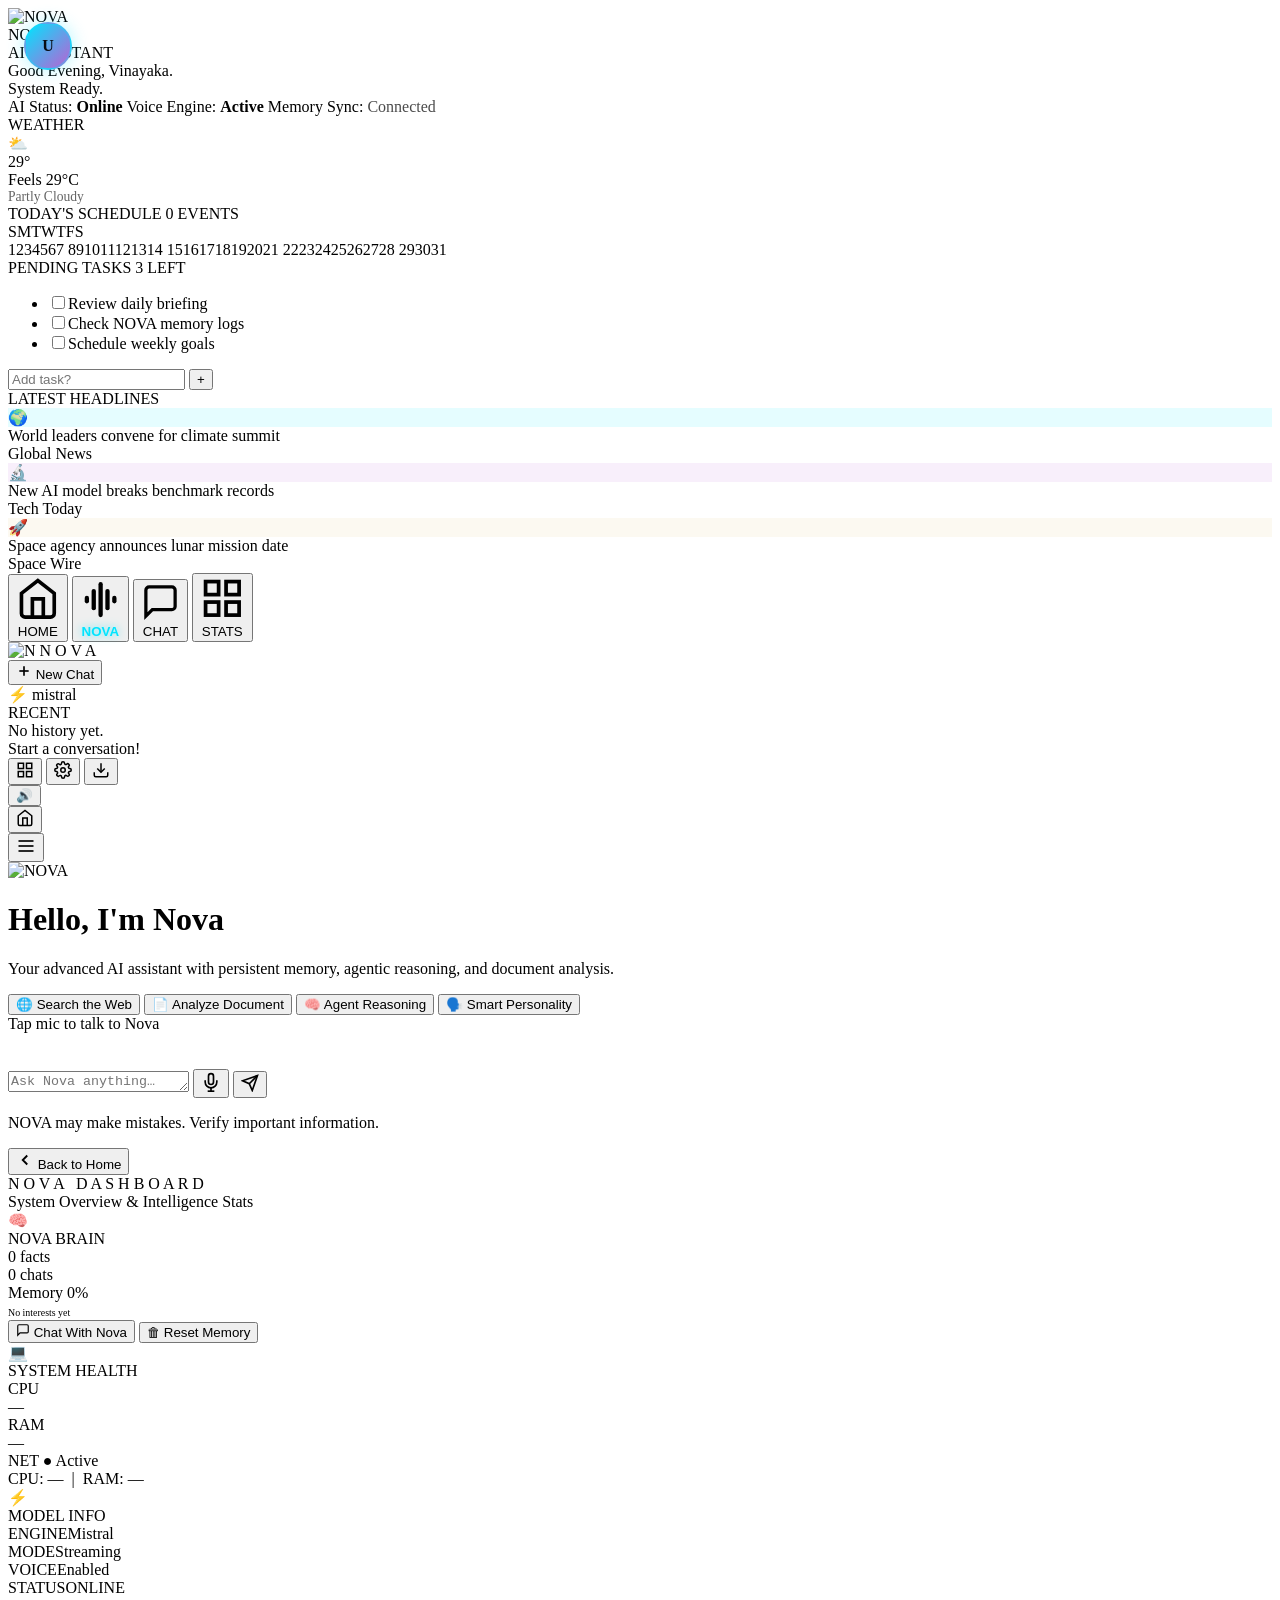
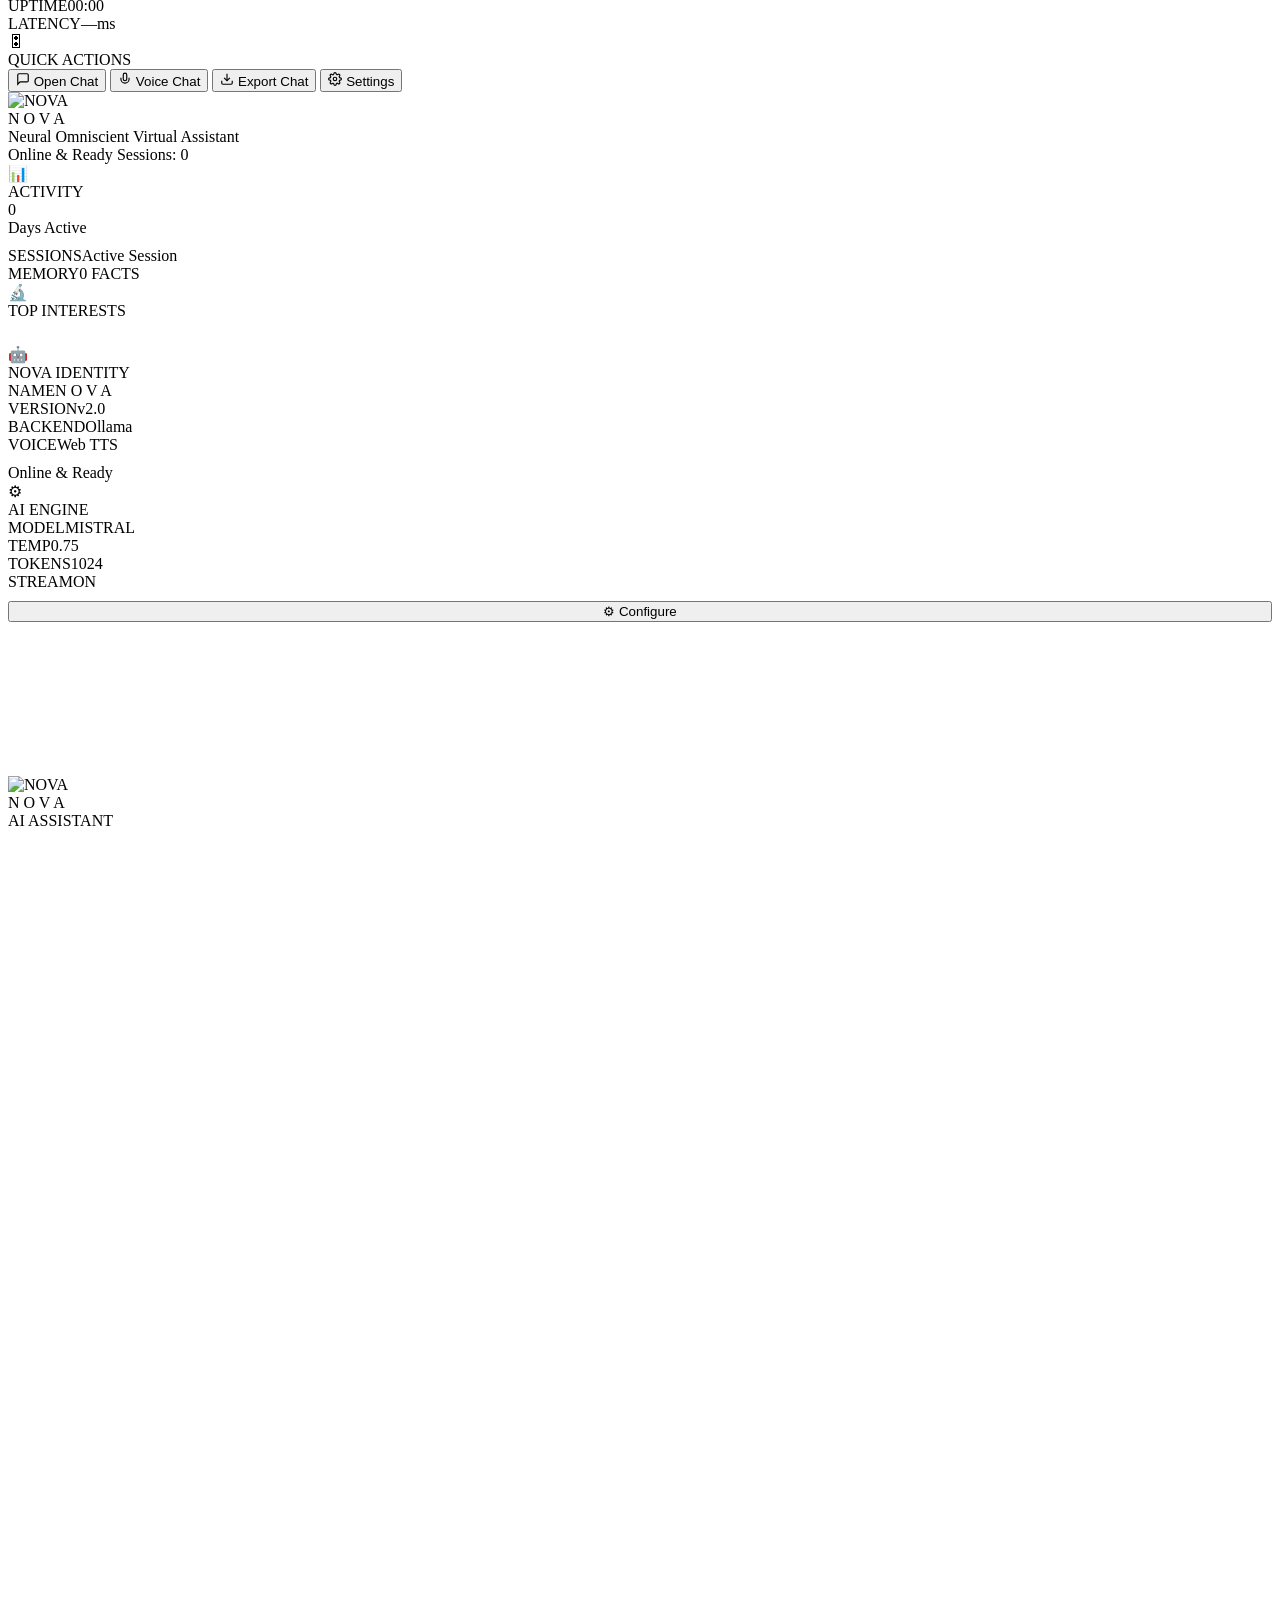
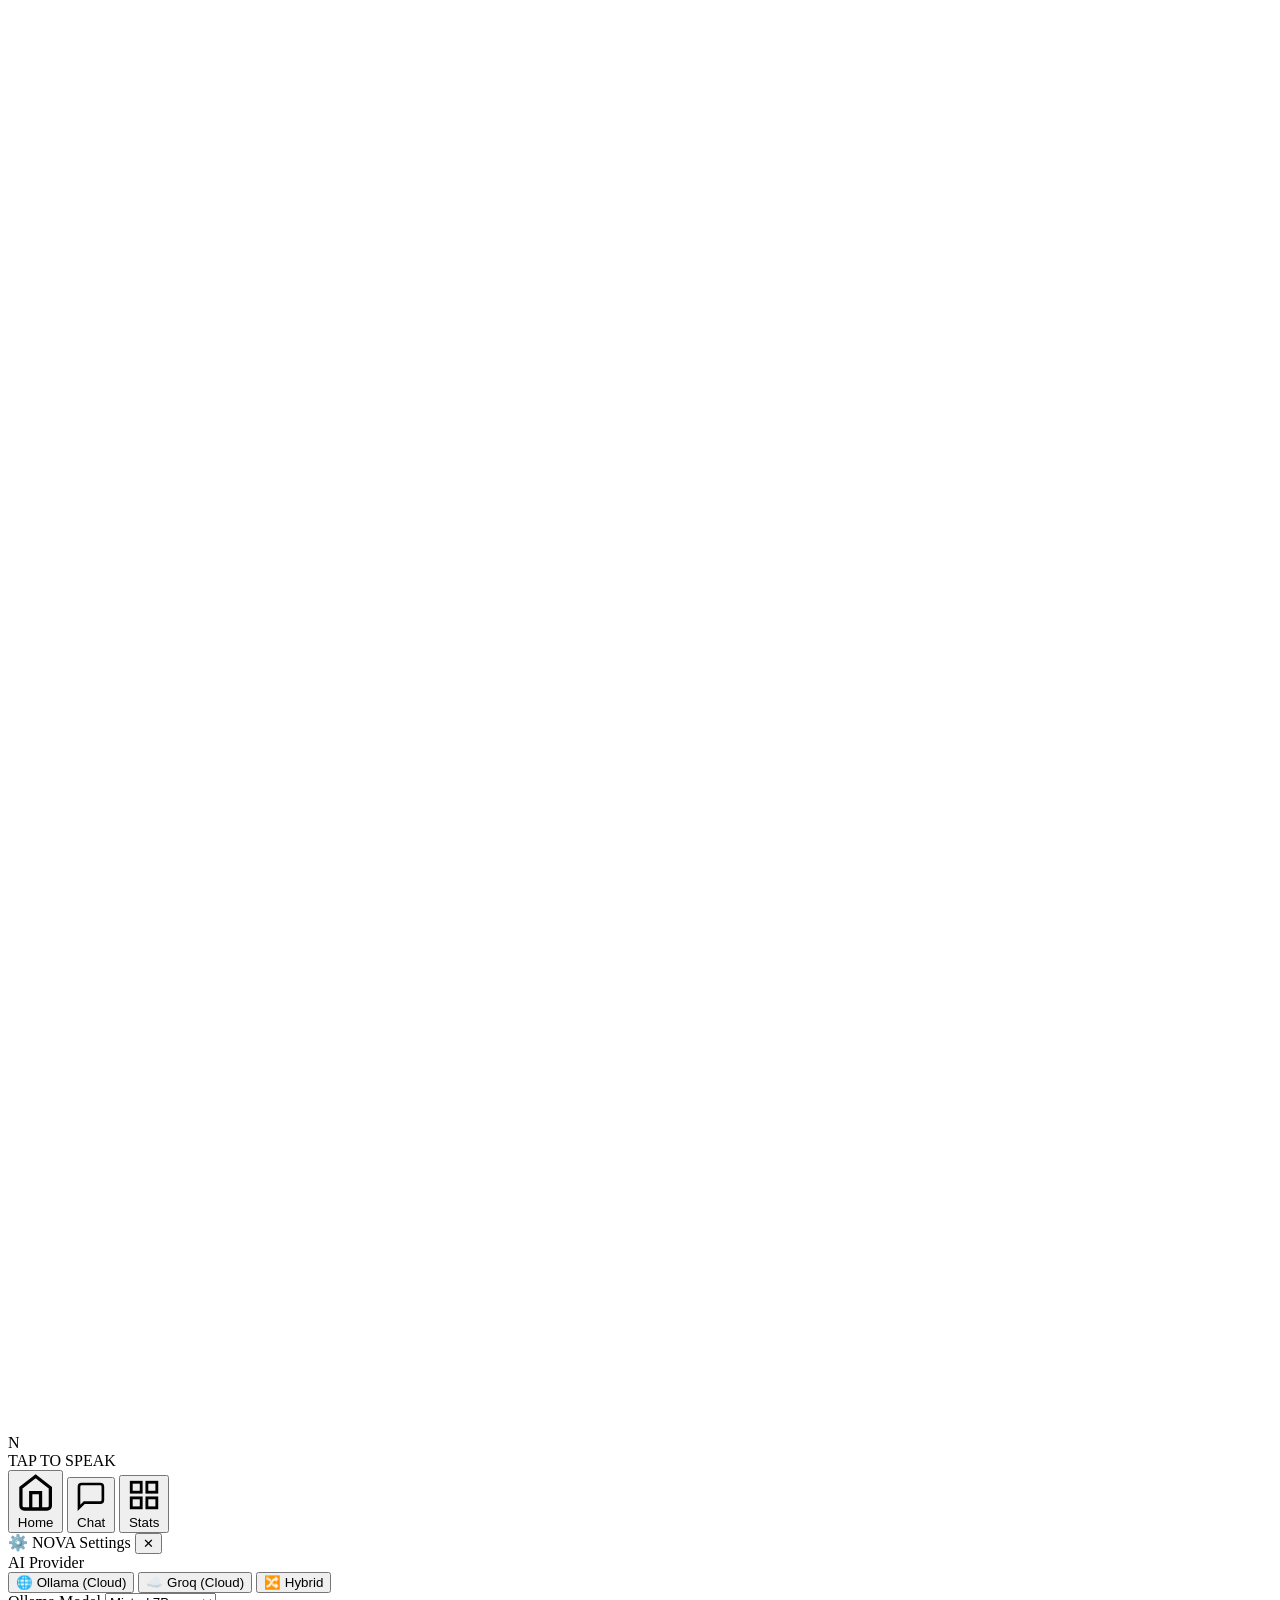
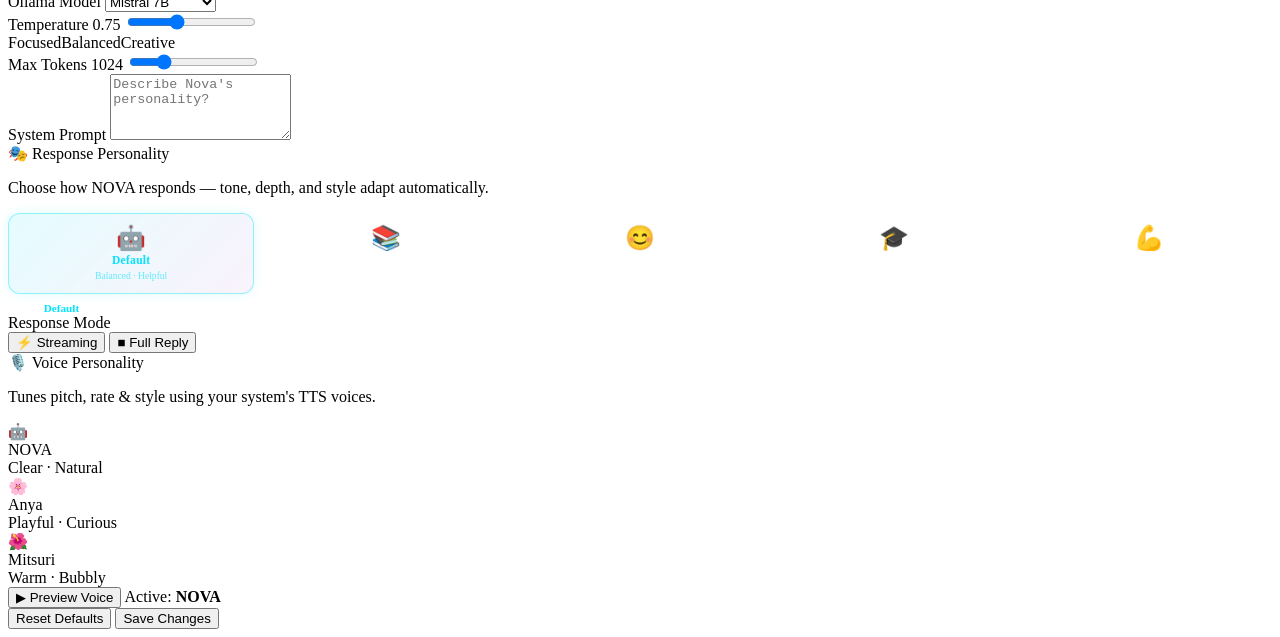
==== Frontend/index.html @ 2076c1b7 "Updated NOVA assistant features" ====
<!DOCTYPE html>
<html lang="en">

<head>
    <meta charset="UTF-8">
    <meta name="viewport" content="width=device-width, initial-scale=1.0">
    <title>NOVA - Personal AI Assistant</title>
    <meta name="description"
        content="NOVA — Your personal AI assistant. Powered by advanced language models for natural conversation, coding help, and more.">
    <link rel="icon" type="image/svg+xml"
        href="data:image/svg+xml,<svg xmlns='http://www.w3.org/2000/svg' viewBox='0 0 100 100'><rect width='100' height='100' rx='16' fill='%23030812'/><polygon points='50,8 88,28 88,72 50,92 12,72 12,28' fill='none' stroke='%2300e5ff' stroke-width='3' opacity='0.85'/><polygon points='50,14 82,31 82,69 50,86 18,69 18,31' fill='%230a1428' opacity='0.9'/><text y='72' x='26' font-size='58' font-family='serif' font-weight='bold' fill='%23e2c077'>N</text></svg>">
    <link
        href="https://fonts.googleapis.com/css2?family=Rajdhani:wght@400;500;600;700&family=Inter:wght@300;400;500;600&display=swap"
        rel="stylesheet">
    <link rel="stylesheet"
        href="https://cdnjs.cloudflare.com/ajax/libs/highlight.js/11.9.0/styles/atom-one-dark.min.css">
    <script src="https://cdnjs.cloudflare.com/ajax/libs/highlight.js/11.9.0/highlight.min.js"></script>
    <script src="https://cdnjs.cloudflare.com/ajax/libs/three.js/r134/three.min.js"></script>
    <link rel="stylesheet" href="/static/Style.css?v=20260319">
    <style>
        /* ─── Auth: User chip in sidebar ─── */
        .gc-user-chip {
            display: flex; align-items: center; gap: 10px;
            padding: 10px 12px; margin: 0 8px 10px;
            border-radius: 12px;
            background: rgba(0, 229, 255, 0.05);
            border: 1px solid rgba(0, 229, 255, 0.1);
            cursor: default;
        }
        .gc-user-avatar {
            width: 32px; height: 32px; border-radius: 50%; flex-shrink: 0;
            background: linear-gradient(135deg, #00e5ff, #bc60d3);
            display: flex; align-items: center; justify-content: center;
            font-size: 13px; font-weight: 700; color: #080c14;
            text-transform: uppercase;
        }
        .gc-user-info { min-width: 0; }
        .gc-user-name {
            font-size: 0.8rem; font-weight: 600; color: rgba(255,255,255,.88);
            white-space: nowrap; overflow: hidden; text-overflow: ellipsis;
        }
        .gc-user-email {
            font-size: 0.7rem; color: rgba(255,255,255,.35);
            white-space: nowrap; overflow: hidden; text-overflow: ellipsis;
        }
        #logout-btn { color: rgba(255, 100, 100, 0.6) !important; }
        #logout-btn:hover { color: #ff6b6b !important; background: rgba(255,77,77,0.08) !important; }

        /* ─── PDF Upload ─── */
        .gc-pdf-btn {
            background: none; border: none; cursor: pointer;
            color: rgba(255,255,255,0.45); padding: 8px;
            display: flex; align-items: center; justify-content: center;
            border-radius: 50%; transition: all 0.25s;
            flex-shrink: 0;
        }
        .gc-pdf-btn:hover { color: #00e5ff; background: rgba(0,229,255,0.08); }
        .gc-pdf-btn.has-file { color: #00e5ff; }

        /* ─── Active Document Indicator Bar ─── */
        .gc-active-doc-bar {
            display: none;
            align-items: center; gap: 10px;
            padding: 8px 14px;
            background: rgba(0, 229, 255, 0.06);
            border: 1px solid rgba(0, 229, 255, 0.15);
            border-radius: 12px;
            margin-bottom: 8px;
            animation: chipIn 0.25s ease-out;
            backdrop-filter: blur(8px);
            -webkit-backdrop-filter: blur(8px);
        }
        .gc-active-doc-bar.visible { display: flex; }
        .gc-active-doc-bar-icon { font-size: 16px; flex-shrink: 0; }
        .gc-active-doc-bar-name {
            flex: 1;
            font-size: 0.82rem; font-weight: 500;
            color: rgba(0, 229, 255, 0.9);
            overflow: hidden; text-overflow: ellipsis; white-space: nowrap;
        }
        .gc-active-doc-bar-label {
            font-size: 0.7rem; font-weight: 600;
            color: rgba(255,255,255,0.35);
            text-transform: uppercase;
            letter-spacing: 0.5px;
        }
        .gc-active-doc-bar-clear {
            background: rgba(255, 100, 100, 0.1);
            border: 1px solid rgba(255, 100, 100, 0.2);
            border-radius: 8px;
            color: rgba(255, 100, 100, 0.7);
            cursor: pointer;
            font-size: 12px;
            padding: 4px 10px;
            transition: all 0.2s;
            font-family: 'Inter', sans-serif;
        }
        .gc-active-doc-bar-clear:hover {
            background: rgba(255, 100, 100, 0.2);
            color: #ff6b6b;
            border-color: rgba(255, 100, 100, 0.4);
        }
        .gc-file-chip {
            display: none; align-items: center; gap: 8px;
            padding: 6px 14px; margin: 0 8px 6px;
            border-radius: 20px;
            background: rgba(0, 229, 255, 0.08);
            border: 1px solid rgba(0, 229, 255, 0.2);
            font-size: 0.78rem; color: rgba(255,255,255,0.75);
            animation: chipIn 0.2s ease-out;
        }
        .gc-file-chip.visible { display: inline-flex; }
        .gc-file-chip svg { flex-shrink: 0; }
        .gc-file-chip-name { max-width: 180px; overflow: hidden; text-overflow: ellipsis; white-space: nowrap; }
        .gc-file-chip-remove {
            background: none; border: none; cursor: pointer;
            color: rgba(255,100,100,0.6); font-size: 14px; padding: 0 2px;
            line-height: 1; transition: color 0.2s;
        }
        .gc-file-chip-remove:hover { color: #ff6b6b; }
        @keyframes chipIn { from { opacity: 0; transform: translateY(4px); } to { opacity: 1; transform: translateY(0); } }

        /* ─── Phase 9: Personality Cards ─── */
        .personality-grid {
            display: grid;
            grid-template-columns: repeat(5, 1fr);
            gap: 8px;
            margin-top: 8px;
        }
        @media (max-width: 600px) {
            .personality-grid { grid-template-columns: repeat(3, 1fr); }
        }
        .personality-card {
            display: flex; flex-direction: column;
            align-items: center; justify-content: center;
            padding: 12px 6px; gap: 4px;
            border-radius: 12px;
            background: rgba(255,255,255,0.03);
            border: 1px solid rgba(255,255,255,0.08);
            cursor: pointer;
            transition: all 0.25s ease;
            text-align: center;
        }
        .personality-card:hover {
            background: rgba(0, 229, 255, 0.06);
            border-color: rgba(0, 229, 255, 0.25);
            transform: translateY(-2px);
        }
        .personality-card.active {
            background: linear-gradient(135deg, rgba(0,229,255,0.1), rgba(188,96,211,0.08));
            border-color: rgba(0, 229, 255, 0.4);
            box-shadow: 0 0 12px rgba(0, 229, 255, 0.12);
        }
        .pers-emoji { font-size: 1.5rem; line-height: 1; }
        .pers-name {
            font-size: 0.72rem; font-weight: 600;
            color: rgba(255,255,255,0.85);
            letter-spacing: 0.3px;
        }
        .pers-desc {
            font-size: 0.6rem;
            color: rgba(255,255,255,0.35);
            line-height: 1.2;
        }
        .personality-card.active .pers-name { color: #00e5ff; }
        .personality-card.active .pers-desc { color: rgba(0,229,255,0.6); }
        .pers-active-row {
            display: flex; align-items: center;
            margin-top: 8px; gap: 8px;
        }
        .pers-active-label {
            font-size: 0.7rem; color: rgba(255,255,255,0.4);
        }
        .pers-active-label strong { color: #00e5ff; }

        /* ─── Mic Dictation State ─── */
        .gc-mic-btn.dictating {
            color: #ff4444 !important;
            animation: micPulse 1s ease-in-out infinite;
            box-shadow: 0 0 16px rgba(255, 68, 68, 0.3);
        }
        @keyframes micPulse {
            0%, 100% { transform: scale(1); opacity: 1; }
            50% { transform: scale(1.15); opacity: 0.8; }
        }

        /* ─── Home Profile ─── */
        .home-profile-wrap {
            position: absolute;
            top: 22px;
            left: 24px;
            z-index: 50;
        }
        .home-profile-avatar {
            width: 44px; height: 44px; border-radius: 50%;
            background: linear-gradient(135deg, #00e5ff, #bc60d3);
            display: flex; align-items: center; justify-content: center;
            font-size: 16px; font-weight: 700; color: #080c14;
            text-transform: uppercase; cursor: pointer;
            border: 2px solid rgba(0, 229, 255, 0.3);
            box-shadow: 0 0 18px rgba(0, 229, 255, 0.3);
            transition: all 0.3s;
            user-select: none;
        }
        .home-profile-avatar:hover {
            box-shadow: 0 0 30px rgba(0, 229, 255, 0.5);
            transform: scale(1.08);
        }
        .home-profile-dropdown {
            display: none;
            position: absolute;
            top: 54px; left: 0;
            min-width: 260px;
            background: rgba(12, 16, 28, 0.85);
            backdrop-filter: blur(24px);
            -webkit-backdrop-filter: blur(24px);
            border: 1px solid rgba(255, 255, 255, 0.08);
            border-radius: 16px;
            box-shadow: 0 16px 40px rgba(0, 0, 0, 0.5), inset 0 1px 0 rgba(255,255,255,0.06);
            padding: 20px;
            animation: profDropIn 0.25s cubic-bezier(0.16, 1, 0.3, 1) forwards;
            opacity: 0;
            transform: translateY(-8px);
        }
        .home-profile-dropdown.open {
            display: block;
        }
        @keyframes profDropIn {
            to { opacity: 1; transform: translateY(0); }
        }
        .prof-header {
            display: flex; align-items: center; gap: 14px;
            padding-bottom: 16px;
            border-bottom: 1px solid rgba(255, 255, 255, 0.06);
            margin-bottom: 14px;
        }
        .prof-header-avatar {
            width: 42px; height: 42px; border-radius: 50%;
            background: linear-gradient(135deg, #00e5ff, #bc60d3);
            display: flex; align-items: center; justify-content: center;
            font-size: 16px; font-weight: 700; color: #080c14;
            text-transform: uppercase; flex-shrink: 0;
        }
        .prof-name {
            font-size: 0.95rem; font-weight: 600; color: rgba(255,255,255,0.92);
            white-space: nowrap; overflow: hidden; text-overflow: ellipsis;
        }
        .prof-email {
            font-size: 0.78rem; color: rgba(255,255,255,0.4);
            white-space: nowrap; overflow: hidden; text-overflow: ellipsis;
        }
        .prof-logout-btn {
            width: 100%; padding: 11px 16px;
            border: 1px solid rgba(255, 80, 80, 0.2);
            border-radius: 10px;
            background: rgba(255, 80, 80, 0.08);
            color: #ff6b6b;
            font-size: 0.88rem; font-weight: 500;
            cursor: pointer; transition: all 0.2s;
            font-family: 'Inter', sans-serif;
            display: flex; align-items: center; justify-content: center; gap: 8px;
        }
        .prof-logout-btn:hover {
            background: rgba(255, 80, 80, 0.16);
            border-color: rgba(255, 80, 80, 0.4);
        }
    </style>
</head>

<body>

    <!-- ———————————————————————————————
     HOME VIEW
——————————————————————————————— -->
    <div id="view-home" class="app-view view-active">

        <!-- User Profile Avatar -->
        <div class="home-profile-wrap" id="home-profile-wrap">
            <div class="home-profile-avatar" id="home-profile-avatar" onclick="toggleProfileDropdown()">U</div>
            <div class="home-profile-dropdown" id="home-profile-dropdown">
                <div class="prof-header">
                    <div class="prof-header-avatar" id="prof-header-avatar">U</div>
                    <div>
                        <div class="prof-name" id="prof-name">User</div>
                        <div class="prof-email" id="prof-email">—</div>
                    </div>
                </div>
                <button class="prof-logout-btn" onclick="novaLogout()">⏻ Sign Out</button>
            </div>
        </div>

        <div class="home-hero">
            <div class="home-logo-wrap">
                <div class="home-logo-ring"></div>
                <img src="/static/nova_logo.png" alt="NOVA" class="home-logo-img">
            </div>
            <div class="home-title-block">
                <div class="home-title">NOVA</div>
                <div class="home-subtitle">AI ASSISTANT</div>
            </div>
            <div class="home-welcome-banner glass-panel">
                <div class="hwb-text">
                    <div class="hwb-greeting" id="home-greeting">Good Evening, Vinayaka.</div>
                    <div class="hwb-sub" id="home-system-status">System Ready.</div>
                    <div class="hwb-status-row">
                        <span class="hwb-status-item"><span class="hwb-dot"></span> AI Status: <strong class="text-cyan">Online</strong></span>
                        <span class="hwb-status-divider"></span>
                        <span class="hwb-status-item"><span class="hwb-dot"></span> Voice Engine: <strong class="text-cyan">Active</strong></span>
                        <span class="hwb-status-divider"></span>
                        <span class="hwb-status-item"><span class="hwb-dot"></span> Memory Sync: <span style="opacity:0.7">Connected</span></span>
                    </div>
                </div>
            </div>
        </div>

        <div class="home-cards-row">
            <!-- WEATHER CARD -->
            <div class="home-card glass-panel" id="card-weather">
                <div class="hcard-header">WEATHER</div>
                <div class="hcard-body weather-body">
                    <div class="weather-row-main">
                        <div class="weather-icon-wrap" id="weather-icon">⛅</div>
                        <div class="weather-temp-wrap">
                            <div class="weather-temp"><span id="weather-temp">29</span>°</div>
                            <div class="weather-feel">Feels <span id="weather-feel">29</span>°C</div>
                        </div>
                    </div>
                </div>
                <div class="weather-desc" id="weather-desc" style="margin-top: auto; opacity: 0.6; font-size: 0.85rem;">Partly Cloudy</div>
            </div>
            
            <!-- SCHEDULE CARD -->
            <div class="home-card glass-panel" id="card-schedule">
                <div class="hcard-header">TODAY'S SCHEDULE <span class="hcard-badge" id="event-count">0 EVENTS</span></div>
                <div class="hcard-body">
                    <div class="mini-cal" id="mini-cal">
                        <div class="cal-header">
                            <span>S</span><span>M</span><span>T</span><span>W</span><span>T</span><span>F</span><span>S</span>
                        </div>
                        <div class="cal-grid">
                            <span>1</span><span>2</span><span>3</span><span>4</span><span>5</span><span>6</span><span>7</span>
                            <span>8</span><span>9</span><span>10</span><span>11</span><span>12</span><span>13</span><span>14</span>
                            <span class="curr-date">15</span><span>16</span><span>17</span><span>18</span><span>19</span><span>20</span><span>21</span>
                            <span>22</span><span>23</span><span>24</span><span>25</span><span>26</span><span>27</span><span>28</span>
                            <span>29</span><span>30</span><span>31</span><span></span><span></span><span></span><span></span>
                        </div>
                    </div>
                </div>
            </div>

            <!-- TASKS CARD -->
            <div class="home-card glass-panel" id="card-tasks">
                <div class="hcard-header">PENDING TASKS <span class="hcard-badge" id="task-count">3 LEFT</span></div>
                <div class="hcard-body tasks-body">
                    <ul class="task-list" id="task-list">
                        <li class="task-item"><label class="custom-checkbox"><input type="checkbox" class="task-cb" onchange="updateTaskCount()"><span class="checkmark"></span></label><span class="task-text">Review daily briefing</span></li>
                        <li class="task-item"><label class="custom-checkbox"><input type="checkbox" class="task-cb" onchange="updateTaskCount()"><span class="checkmark"></span></label><span class="task-text">Check NOVA memory logs</span></li>
                        <li class="task-item"><label class="custom-checkbox"><input type="checkbox" class="task-cb" onchange="updateTaskCount()"><span class="checkmark"></span></label><span class="task-text">Schedule weekly goals</span></li>
                    </ul>
                    <div class="task-input-row">
                        <input type="text" class="task-input" id="task-input-field" placeholder="Add task?" onkeydown="addTaskOnEnter(event)">
                        <button class="task-add-btn" onclick="addTask()">+</button>
                    </div>
                </div>
            </div>

            <!-- NEWS CARD -->
            <div class="home-card glass-panel" id="card-news">
                <div class="hcard-header">LATEST HEADLINES</div>
                <div class="hcard-body news-body" id="news-list">
                    <!-- Hardcoded mock UI to match the reference for aesthetic until JS populates -->
                    <div class="news-item">
                        <div class="news-icon" style="background: rgba(0, 229, 255, 0.1); color: #00e5ff;">🌍</div>
                        <div class="news-content">
                            <div class="news-title">World leaders convene for climate summit</div>
                            <div class="news-source">Global News</div>
                        </div>
                    </div>
                    <div class="news-item">
                        <div class="news-icon" style="background: rgba(188, 96, 211, 0.1); color: #bc60d3;">🔬</div>
                        <div class="news-content">
                            <div class="news-title">New AI model breaks benchmark records</div>
                            <div class="news-source">Tech Today</div>
                        </div>
                    </div>
                    <div class="news-item">
                        <div class="news-icon" style="background: rgba(226, 192, 119, 0.1); color: #e2c077;">🚀</div>
                        <div class="news-content">
                            <div class="news-title">Space agency announces lunar mission date</div>
                            <div class="news-source">Space Wire</div>
                        </div>
                    </div>
                </div>
            </div>
        </div>

        <nav class="home-bottom-nav glass-panel-nav">
            <button class="hbn-tab active" onclick="showView('home')">
                <svg viewBox="0 0 24 24" fill="none" stroke="currentColor" stroke-width="2">
                    <path d="M3 9l9-7 9 7v11a2 2 0 0 1-2 2H5a2 2 0 0 1-2-2z" />
                    <polyline points="9 22 9 12 15 12 15 22" />
                </svg>
                <span>HOME</span>
            </button>
            <button class="hbn-tab hbn-mic" onclick="showView('voice')">
                <div class="hbn-mic-ring"></div>
                <div class="hbn-mic-glow"></div>
                <svg viewBox="0 0 24 24" fill="none" stroke="currentColor" stroke-width="2.5" stroke-linecap="round"
                    stroke-linejoin="round">
                    <path d="M12 3v18" />
                    <path d="M8 7v10" />
                    <path d="M16 7v10" />
                    <path d="M4 11v2" />
                    <path d="M20 11v2" />
                </svg>
                <span style="color: #00e5ff; font-weight: 600; text-shadow: 0 0 10px rgba(0,229,255,0.6);">NOVA</span>
            </button>
            <button class="hbn-tab" onclick="showView('chat')">
                <svg viewBox="0 0 24 24" fill="none" stroke="currentColor" stroke-width="2">
                    <path d="M21 15a2 2 0 0 1-2 2H7l-4 4V5a2 2 0 0 1 2-2h14a2 2 0 0 1 2 2z" />
                </svg>
                <span>CHAT</span>
            </button>
            <button class="hbn-tab" onclick="showView('dashboard')">
                <svg viewBox="0 0 24 24" fill="none" stroke="currentColor" stroke-width="2">
                    <rect x="3" y="3" width="7" height="7" />
                    <rect x="14" y="3" width="7" height="7" />
                    <rect x="14" y="14" width="7" height="7" />
                    <rect x="3" y="14" width="7" height="7" />
                </svg>
                <span>STATS</span>
            </button>
        </nav>
    </div>

    <!-- ———————————————————————————————
     CHAT VIEW  —  Gemini-style clean layout
——————————————————————————————— -->
    <div id="view-chat" class="app-view">

        <!-- Toast -->
        <div id="toast-container" class="toast-container"></div>

        <!-- —— CHAT LAYOUT ————————————————————————————————————————————— -->
        <div class="gc-layout">

            <!-- LEFT SIDEBAR -->
            <aside class="gc-sidebar" id="gc-sidebar">
                <!-- Brand -->
                <div class="gc-brand">
                    <img src="/static/nova_logo.png" alt="N" class="gc-brand-logo">
                    <span class="gc-brand-name">N O V A</span>
                </div>

                <!-- New Chat -->
                <button class="gc-new-chat" id="new-chat-btn">
                    <svg width="16" height="16" viewBox="0 0 24 24" fill="none" stroke="currentColor"
                        stroke-width="2.5">
                        <line x1="12" y1="5" x2="12" y2="19" />
                        <line x1="5" y1="12" x2="19" y2="12" />
                    </svg>
                    New Chat
                </button>

                <!-- Model badge -->
                <div class="gc-model-pill" id="model-badge">⚡ mistral</div>

                <!-- History -->
                <div class="gc-history-label">RECENT</div>
                <div id="history-panel" class="gc-history">
                    <div id="history-list" class="gc-history-list">
                        <div class="gc-history-empty">No history yet.<br>Start a conversation!</div>
                    </div>
                </div>

                <!-- Sidebar Footer -->
                <div class="gc-sidebar-footer">
                    <button class="gc-icon-btn" onclick="showView('dashboard')" title="Dashboard">
                        <svg width="18" height="18" viewBox="0 0 24 24" fill="none" stroke="currentColor"
                            stroke-width="2">
                            <rect x="3" y="3" width="7" height="7" />
                            <rect x="14" y="3" width="7" height="7" />
                            <rect x="14" y="14" width="7" height="7" />
                            <rect x="3" y="14" width="7" height="7" />
                        </svg>
                    </button>
                    <button class="gc-icon-btn" onclick="openSettings()" title="Settings">
                        <svg width="18" height="18" viewBox="0 0 24 24" fill="none" stroke="currentColor"
                            stroke-width="2">
                            <circle cx="12" cy="12" r="3" />
                            <path
                                d="M19.4 15a1.65 1.65 0 0 0 .33 1.82l.06.06a2 2 0 0 1-2.83 2.83l-.06-.06a1.65 1.65 0 0 0-1.82-.33 1.65 1.65 0 0 0-1 1.51V21a2 2 0 0 1-4 0v-.09A1.65 1.65 0 0 0 9 19.4a1.65 1.65 0 0 0-1.82.33l-.06.06a2 2 0 0 1-2.83-2.83l.06-.06A1.65 1.65 0 0 0 4.68 15a1.65 1.65 0 0 0-1.51-1H3a2 2 0 0 1 0-4h.09A1.65 1.65 0 0 0 4.6 9a1.65 1.65 0 0 0-.33-1.82l-.06-.06a2 2 0 0 1 2.83-2.83l.06.06A1.65 1.65 0 0 0 9 4.68a1.65 1.65 0 0 0 1-1.51V3a2 2 0 0 1 4 0v.09a1.65 1.65 0 0 0 1 1.51 1.65 1.65 0 0 0 1.82-.33l.06-.06a2 2 0 0 1 2.83 2.83l-.06.06A1.65 1.65 0 0 0 19.4 9a1.65 1.65 0 0 0 1.51 1H21a2 2 0 0 1 0 4h-.09a1.65 1.65 0 0 0-1.51 1z" />
                        </svg>
                    </button>
                    <button class="gc-icon-btn" onclick="exportChat()" title="Export Chat">
                        <svg width="18" height="18" viewBox="0 0 24 24" fill="none" stroke="currentColor"
                            stroke-width="2">
                            <path d="M21 15v4a2 2 0 0 1-2 2H5a2 2 0 0 1-2-2v-4" />
                            <polyline points="7 10 12 15 17 10" />
                            <line x1="12" y1="15" x2="12" y2="3" />
                        </svg>
                    </button>
                    <!-- Volume -->
                    <div class="vol-widget" id="vol-widget">
                        <div class="vol-popup" id="vol-popup">
                            <div class="vol-track" id="vol-track">
                                <div class="vol-fill" id="vol-fill"></div>
                                <div class="vol-thumb" id="vol-thumb"></div>
                            </div>
                        </div>
                        <button class="gc-icon-btn vol-icon-btn" id="vol-icon-btn" title="Volume"><span
                                id="vol-icon">🔊</span></button>
                    </div>
                    <button class="gc-icon-btn" onclick="showView('home')" title="Home">
                        <svg width="18" height="18" viewBox="0 0 24 24" fill="none" stroke="currentColor"
                            stroke-width="2">
                            <path d="M3 9l9-7 9 7v11a2 2 0 0 1-2 2H5a2 2 0 0 1-2-2z" />
                            <polyline points="9 22 9 12 15 12 15 22" />
                        </svg>
                    </button>

                </div>
            </aside>

            <!-- SIDEBAR TOGGLE (mobile) -->
            <button class="gc-sidebar-toggle" id="gc-sidebar-toggle" onclick="toggleChatSidebar()">
                <svg width="20" height="20" viewBox="0 0 24 24" fill="none" stroke="currentColor" stroke-width="2">
                    <line x1="3" y1="6" x2="21" y2="6" />
                    <line x1="3" y1="12" x2="21" y2="12" />
                    <line x1="3" y1="18" x2="21" y2="18" />
                </svg>
            </button>

            <!-- MAIN CHAT AREA -->
            <main class="gc-main">

                <!-- Welcome Screen -->
                <div id="welcome-screen" class="gc-welcome">
                    <div class="gc-welcome-orb">
                        <img src="/static/nova_logo.png" alt="NOVA" class="gc-orb-img">
                    </div>
                    <h1 class="gc-welcome-title">Hello, I'm <span class="gc-name-highlight">Nova</span></h1>
                    <p class="gc-welcome-sub">Your advanced AI assistant with persistent memory, agentic reasoning, and document analysis.</p>
                    <div class="gc-chips">
                        <button class="gc-chip" onclick="useChip('Search the web for the latest news on AI breakthroughs')">🌐 Search the Web</button>
                        <button class="gc-chip" onclick="useChip('Analyze my uploaded PDF and extract the key insights')">📄 Analyze Document</button>
                        <button class="gc-chip" onclick="useChip('Think step-by-step: How would you design a scalable database?')">🧠 Agent Reasoning</button>
                        <button class="gc-chip" onclick="useChip('Explain this to me like a close friend')">🗣️ Smart Personality</button>
                    </div>
                </div>

                <!-- Messages -->
                <div id="chat-box" class="gc-messages"></div>

                <!-- Input Bar -->
                <div class="gc-input-zone">
                    <!-- Mic / voice status strip -->
                    <div class="gc-voice-strip" id="gc-voice-strip">
                        <div id="waveform" class="waveform-container"></div>
                        <span class="gc-voice-status voice-status">Tap mic to talk to Nova</span>
                    </div>

                    <!-- Active document indicator bar (Phase 8) -->
                    <div class="gc-active-doc-bar" id="active-doc-bar">
                        <span class="gc-active-doc-bar-icon">📄</span>
                        <span class="gc-active-doc-bar-label">Active Document:</span>
                        <span class="gc-active-doc-bar-name" id="active-doc-name"></span>
                        <button class="gc-active-doc-bar-clear" onclick="clearActiveDocument()" title="Remove document context">✕ Clear</button>
                    </div>

                    <!-- PDF file indicator chip -->
                    <div class="gc-file-chip" id="pdf-file-chip">
                        <svg width="14" height="14" viewBox="0 0 24 24" fill="none" stroke="#00e5ff" stroke-width="2"><path d="M14 2H6a2 2 0 0 0-2 2v16a2 2 0 0 0 2 2h12a2 2 0 0 0 2-2V8z"/><polyline points="14 2 14 8 20 8"/></svg>
                        <span class="gc-file-chip-name" id="pdf-file-name"></span>
                        <button class="gc-file-chip-remove" onclick="clearPdfFile()" title="Remove file">✕</button>
                    </div>

                    <div class="gc-input-bar" id="search-bar">
                        <!-- Hidden file input -->
                        <input type="file" id="pdf-upload" accept=".pdf" style="display:none" onchange="handlePdfSelect(this)">

                        <!-- PDF upload button -->
                        <button class="gc-pdf-btn" id="pdf-upload-btn" onclick="document.getElementById('pdf-upload').click()" title="Attach PDF">
                            <svg width="20" height="20" viewBox="0 0 24 24" fill="none" stroke="currentColor" stroke-width="2">
                                <path d="M21.44 11.05l-9.19 9.19a6 6 0 0 1-8.49-8.49l9.19-9.19a4 4 0 0 1 5.66 5.66l-9.2 9.19a2 2 0 0 1-2.83-2.83l8.49-8.48"/>
                            </svg>
                        </button>

                        <!-- Text input -->
                        <textarea id="user-input" class="gc-textarea" placeholder="Ask Nova anything…"
                            autocomplete="off" rows="1"></textarea>

                        <!-- Char counter -->
                        <span class="char-counter" id="char-counter"></span>

                        <!-- Mic button (speech-to-text dictation) -->
                        <button class="gc-mic-btn" id="main-mic-btn" onclick="handleDictation()" title="Voice to text">
                            <svg width="20" height="20" viewBox="0 0 24 24" fill="none" stroke="currentColor"
                                stroke-width="2">
                                <path d="M12 2a3 3 0 0 0-3 3v7a3 3 0 0 0 6 0V5a3 3 0 0 0-3-3z" />
                                <path d="M19 10v2a7 7 0 0 1-14 0v-2" />
                                <line x1="12" y1="19" x2="12" y2="23" />
                                <line x1="8" y1="23" x2="16" y2="23" />
                            </svg>
                        </button>

                        <!-- Send button -->
                        <button onclick="sendMessage()" class="gc-send-btn" id="send-btn" title="Send (Enter)">
                            <svg width="18" height="18" viewBox="0 0 24 24" fill="none" stroke="currentColor"
                                stroke-width="2.2">
                                <line x1="22" y1="2" x2="11" y2="13" />
                                <polygon points="22 2 15 22 11 13 2 9 22 2" />
                            </svg>
                        </button>
                    </div>

                    <p class="gc-input-hint">NOVA may make mistakes. Verify important information.</p>
                </div>
            </main>
        </div>
    </div>

    <!-- ———————————————————————————————
     DASHBOARD VIEW  —  Orb + Stats widgets
——————————————————————————————— -->
    <div id="view-dashboard" class="app-view">
        <div class="dash-layout">

            <!-- Back button -->
            <button class="dash-back-btn" onclick="showView('home')">
                <svg width="18" height="18" viewBox="0 0 24 24" fill="none" stroke="currentColor" stroke-width="2.5">
                    <polyline points="15 18 9 12 15 6" />
                </svg>
                Back to Home
            </button>

            <div class="dash-header">
                <div class="dash-title">N O V A &nbsp; D A S H B O A R D</div>
                <div class="dash-subtitle">System Overview &amp; Intelligence Stats</div>
            </div>

            <!-- NEW DASHBOARD: Left 2x2 grid | Center Logo | Right 2x2 grid -->
            <div class="dash-body">

                <!-- ── LEFT 2×2 GRID ─────────────────────────────── -->
                <div class="dash-panel-grid">

                    <!-- Mini Panel 1: NOVA Brain -->
                    <div class="dash-mini-panel">
                        <div class="dmp-icon">&#x1F9E0;</div>
                        <div class="dmp-label">NOVA BRAIN</div>
                        <div class="dmp-stats-row">
                            <div class="dmp-stat">
                                <span class="dmp-num" id="brain-facts">0</span>
                                <span class="dmp-unit">facts</span>
                            </div>
                            <div class="dmp-stat">
                                <span class="dmp-num" id="brain-convos">0</span>
                                <span class="dmp-unit">chats</span>
                            </div>
                        </div>
                        <div class="dmp-progress-track">
                            <div class="dmp-progress-fill" id="brain-progress-fill" style="width:0%"></div>
                        </div>
                        <div class="dmp-footer">Memory <span id="brain-pct">0%</span></div>
                        <div class="brain-tags dmp-tags" id="brain-tags">
                            <span class="brain-tag-empty" style="font-size:0.62rem">No interests yet</span>
                        </div>
                        <div class="dmp-actions">
                            <button class="dmp-action-btn" onclick="showView('chat')">
                                <svg width="14" height="14" viewBox="0 0 24 24" fill="none" stroke="currentColor"
                                    stroke-width="2">
                                    <path d="M21 15a2 2 0 0 1-2 2H7l-4 4V5a2 2 0 0 1 2-2h14a2 2 0 0 1 2 2z"></path>
                                </svg>
                                Chat With Nova
                            </button>
                            <button class="dmp-reset-btn" onclick="resetNovaMemory()">&#x1F5D1; Reset Memory</button>
                        </div>
                    </div>

                    <!-- Mini Panel 2: System Health -->
                    <div class="dash-mini-panel">
                        <div class="dmp-icon">&#x1F4BB;</div>
                        <div class="dmp-label">SYSTEM HEALTH</div>
                        <div class="dmp-health-row">
                            <span class="dmp-health-label">CPU</span>
                            <div class="dmp-health-bar-wrap">
                                <div class="dmp-health-bar cpu-fill" id="cpu-bar" style="width:0%"></div>
                            </div>
                            <span class="dmp-health-pct" id="cpu-pct">—</span>
                        </div>
                        <div class="dmp-health-row">
                            <span class="dmp-health-label">RAM</span>
                            <div class="dmp-health-bar-wrap">
                                <div class="dmp-health-bar mem-fill" id="memory-bar" style="width:0%"></div>
                            </div>
                            <span class="dmp-health-pct" id="mem-pct">—</span>
                        </div>
                        <div class="dmp-net-row">
                            <span class="dmp-health-label">NET</span>
                            <span class="dmp-net-dot" id="net-dot">&#x25CF;</span>
                            <span class="dmp-net-status text-cyan" id="network-status">Active</span>
                        </div>
                        <div class="dmp-footer">
                            CPU: <span id="cpu-value">—</span> &nbsp;|&nbsp; RAM: <span id="memory-value">—</span>
                        </div>
                    </div>

                    <!-- Mini Panel 3: Model Info -->
                    <div class="dash-mini-panel">
                        <div class="dmp-icon">&#x26A1;</div>
                        <div class="dmp-label">MODEL INFO</div>
                        <div class="dmp-kv-row"><span class="dmp-key">ENGINE</span><span class="dmp-val"
                                id="id-model-name">Mistral</span></div>
                        <div class="dmp-kv-row"><span class="dmp-key">MODE</span><span
                                class="dmp-val text-cyan">Streaming</span></div>
                        <div class="dmp-kv-row"><span class="dmp-key">VOICE</span><span
                                class="dmp-val text-gold">Enabled</span></div>
                        <div class="dmp-kv-row"><span class="dmp-key">STATUS</span><span class="dmp-val text-cyan"
                                id="node-status">ONLINE</span></div>
                        <div class="dmp-kv-row"><span class="dmp-key">UPTIME</span><span class="dmp-val text-gold"
                                id="node-uptime">00:00</span></div>
                        <div class="dmp-kv-row"><span class="dmp-key">LATENCY</span><span class="dmp-val"
                                id="node-latency">—ms</span></div>
                    </div>

                    <!-- Mini Panel 4: Quick Actions -->
                    <div class="dash-mini-panel">
                        <div class="dmp-icon">&#x1F39B;</div>
                        <div class="dmp-label">QUICK ACTIONS</div>
                        <div class="dmp-actions">
                            <button class="dmp-action-btn" onclick="showView('chat')">
                                <svg width="14" height="14" viewBox="0 0 24 24" fill="none" stroke="currentColor"
                                    stroke-width="2">
                                    <path d="M21 15a2 2 0 0 1-2 2H7l-4 4V5a2 2 0 0 1 2-2h14a2 2 0 0 1 2 2z" />
                                </svg>
                                Open Chat
                            </button>
                            <button class="dmp-action-btn voice-btn" onclick="handleMicClick(); showView('chat')">
                                <svg width="14" height="14" viewBox="0 0 24 24" fill="none" stroke="currentColor"
                                    stroke-width="2">
                                    <path d="M12 2a3 3 0 0 0-3 3v7a3 3 0 0 0 6 0V5a3 3 0 0 0-3-3z" />
                                    <path d="M19 10v2a7 7 0 0 1-14 0v-2" />
                                </svg>
                                Voice Chat
                            </button>
                            <button class="dmp-action-btn" onclick="exportChat()">
                                <svg width="14" height="14" viewBox="0 0 24 24" fill="none" stroke="currentColor"
                                    stroke-width="2">
                                    <path d="M21 15v4a2 2 0 0 1-2 2H5a2 2 0 0 1-2-2v-4" />
                                    <polyline points="7 10 12 15 17 10" />
                                    <line x1="12" y1="15" x2="12" y2="3" />
                                </svg>
                                Export Chat
                            </button>
                            <button class="dmp-action-btn" onclick="openSettings()">
                                <svg width="14" height="14" viewBox="0 0 24 24" fill="none" stroke="currentColor"
                                    stroke-width="2">
                                    <circle cx="12" cy="12" r="3" />
                                    <path
                                        d="M19.4 15a1.65 1.65 0 0 0 .33 1.82l.06.06a2 2 0 0 1-2.83 2.83l-.06-.06a1.65 1.65 0 0 0-1.82-.33 1.65 1.65 0 0 0-1 1.51V21a2 2 0 0 1-4 0v-.09A1.65 1.65 0 0 0 9 19.4a1.65 1.65 0 0 0-1.82.33l-.06.06a2 2 0 0 1-2.83-2.83l.06-.06A1.65 1.65 0 0 0 4.68 15a1.65 1.65 0 0 0-1.51-1H3a2 2 0 0 1 0-4h.09A1.65 1.65 0 0 0 4.6 9a1.65 1.65 0 0 0-.33-1.82l-.06-.06a2 2 0 0 1 2.83-2.83l.06.06A1.65 1.65 0 0 0 9 4.68a1.65 1.65 0 0 0 1-1.51V3a2 2 0 0 1 4 0v.09a1.65 1.65 0 0 0 1 1.51 1.65 1.65 0 0 0 1.82-.33l.06-.06a2 2 0 0 1 2.83 2.83l-.06.06A1.65 1.65 0 0 0 19.4 9a1.65 1.65 0 0 0 1.51 1H21a2 2 0 0 1 0 4h-.09a1.65 1.65 0 0 0-1.51 1z" />
                                </svg>
                                Settings
                            </button>
                        </div>
                    </div>

                </div><!-- end left grid -->

                <!-- —— CENTER: Animated NOVA Logo ———————————————————— -->
                <div class="dash-center-logo">
                    <!-- Outer decorative rings -->
                    <div class="dcl-ring dcl-r1"></div>
                    <div class="dcl-ring dcl-r2"></div>
                    <div class="dcl-ring dcl-r3"></div>
                    <div class="dcl-ring dcl-r4"></div>

                    <!-- Floating orbit planets -->
                    <div class="dcl-orbit dcl-orbit1">
                        <div class="dcl-planet dcl-p-cyan"></div>
                    </div>
                    <div class="dcl-orbit dcl-orbit2">
                        <div class="dcl-planet dcl-p-gold"></div>
                    </div>
                    <div class="dcl-orbit dcl-orbit3">
                        <div class="dcl-planet dcl-p-purple"></div>
                    </div>

                    <!-- Glow aura -->
                    <div class="dcl-glow"></div>
                    <div class="dcl-glow dcl-glow2"></div>

                    <!-- Hexagon logo core -->
                    <div class="dcl-hex-wrap">
                        <div class="dcl-hex">
                            <div class="dcl-hex-pulse p1"></div>
                            <div class="dcl-hex-pulse p2"></div>
                            <img src="/static/nova_logo.png" alt="NOVA" class="dcl-logo-img">
                        </div>
                    </div>

                    <!-- Name + tagline below logo -->
                    <div class="dcl-name">N O V A</div>
                    <div class="dcl-tagline">Neural Omniscient Virtual Assistant</div>

                    <!-- Live status dots -->
                    <div class="dcl-status-dots">
                        <span class="dcl-dot dcl-dot-cyan"></span>
                        <span class="dcl-status-text">Online &amp; Ready</span>
                        <span class="dcl-dot dcl-dot-gold"></span>
                        <span class="dcl-sessions-text">Sessions: <span id="node-sessions">0</span></span>
                    </div>

                    <!-- HUD corner brackets -->
                    <div class="dcl-corner dcl-c-tl"></div>
                    <div class="dcl-corner dcl-c-tr"></div>
                    <div class="dcl-corner dcl-c-bl"></div>
                    <div class="dcl-corner dcl-c-br"></div>
                </div><!-- end center logo -->

                <!-- —— RIGHT 2?2 GRID (mirrored) is the left panel already; or add more info -->
                <div class="dash-panel-grid">

                    <!-- Mini Panel 5: Conversations today -->
                    <div class="dash-mini-panel">
                        <div class="dmp-icon">&#x1F4CA;</div>
                        <div class="dmp-label">ACTIVITY</div>
                        <div class="dmp-big-num" id="brain-days">0</div>
                        <div class="dmp-big-label">Days Active</div>
                        <div class="dmp-kv-row" style="margin-top:10px"><span class="dmp-key">SESSIONS</span><span
                                class="dmp-val text-cyan" id="brain-badge">Active Session</span></div>
                        <div class="dmp-kv-row"><span class="dmp-key">MEMORY</span><span class="dmp-val text-purple"
                                id="node-mem">0 FACTS</span></div>
                    </div>

                    <!-- Mini Panel 6: Top Interests -->
                    <div class="dash-mini-panel">
                        <div class="dmp-icon">&#x1F52C;</div>
                        <div class="dmp-label">TOP INTERESTS</div>
                        <div class="brain-tags dmp-tags" id="brain-tags-dash"
                            style="margin-top:10px; display:flex; flex-direction:column; gap:8px;">
                            <span class="brain-tag-empty"
                                style="font-size:0.75rem; color: rgba(255,255,255,0.4); font-style: italic;">Monitoring
                                user interactions...</span>
                        </div>
                    </div>

                    <!-- Mini Panel 7: NOVA Identity -->
                    <div class="dash-mini-panel">
                        <div class="dmp-icon">&#x1F916;</div>
                        <div class="dmp-label">NOVA IDENTITY</div>
                        <div class="dmp-kv-row"><span class="dmp-key">NAME</span><span class="dmp-val text-gold">N O V
                                A</span></div>
                        <div class="dmp-kv-row"><span class="dmp-key">VERSION</span><span class="dmp-val">v2.0</span>
                        </div>
                        <div class="dmp-kv-row"><span class="dmp-key">BACKEND</span><span
                                class="dmp-val text-cyan">Ollama</span></div>
                        <div class="dmp-kv-row"><span class="dmp-key">VOICE</span><span class="dmp-val text-gold">Web
                                TTS</span></div>
                        <div class="nova-id-status" style="margin-top:10px">
                            <span class="nova-status-dot"></span>
                            <span class="nova-status-text">Online &amp; Ready</span>
                        </div>
                    </div>

                    <!-- Mini Panel 8: Model select shortcut -->
                    <div class="dash-mini-panel">
                        <div class="dmp-icon">&#x2699;</div>
                        <div class="dmp-label">AI ENGINE</div>
                        <div class="dmp-kv-row"><span class="dmp-key">MODEL</span><span class="dmp-val text-cyan"
                                id="node-model">MISTRAL</span></div>
                        <div class="dmp-kv-row"><span class="dmp-key">TEMP</span><span class="dmp-val">0.75</span></div>
                        <div class="dmp-kv-row"><span class="dmp-key">TOKENS</span><span class="dmp-val">1024</span>
                        </div>
                        <div class="dmp-kv-row"><span class="dmp-key">STREAM</span><span
                                class="dmp-val text-gold">ON</span></div>
                        <button class="dmp-action-btn" style="margin-top:10px;width:100%"
                            onclick="openSettings()">&#x2699; Configure</button>
                    </div>

                </div><!-- end right grid -->

            </div><!-- end dash-body -->
        </div><!-- end dash-layout -->
    </div>


    <!-- ———————————————————————————————
         VOICE VIEW  —  Full-screen voice assistant mode
    ——————————————————————————————— -->
    <div id="view-voice" class="app-view">
        <!-- Neural network particle canvas -->
        <canvas id="voice-particles" class="voice-particles-canvas"></canvas>

        <!-- Top: NOVA logo -->
        <div class="vv-header">
            <img src="/static/nova_logo.png" alt="NOVA" class="vv-logo">
            <div class="vv-brand-name">N O V A</div>
            <div class="vv-brand-sub">AI ASSISTANT</div>
        </div>

        <!-- Center: Ultimate Jarvis AI Core -->
        <div class="vv-orb-wrap" id="vv-orb-wrap" onclick="handleVoiceViewMic()">
            <!-- Deep Space Aura -->
            <div class="jcore-aura jcore-aura-1"></div>
            <div class="jcore-aura jcore-aura-2"></div>

            <!-- Structural Rings (HUD) -->
            <svg class="jcore-ring jcore-ring-hud" viewBox="0 0 300 300">
                <!-- Outer framing -->
                <circle cx="150" cy="150" r="145" fill="none" class="jc-stroke-cyan-dim" stroke-width="1" />
                <!-- Measurement ticks -->
                <circle cx="150" cy="150" r="140" fill="none" class="jc-stroke-cyan" stroke-width="4"
                    stroke-dasharray="2 12" />
                <!-- Rotating dashed track -->
                <circle cx="150" cy="150" r="125" fill="none" class="jc-stroke-cyan-bright" stroke-width="2"
                    stroke-dasharray="20 40 100 20" />
            </svg>

            <!-- Tech Node Satellites -->
            <div class="jcore-satellite-track">
                <div class="jc-sat jc-sat-1"></div>
                <div class="jc-sat jc-sat-2"></div>
                <div class="jc-sat jc-sat-3"></div>
            </div>

            <!-- Inner Power Rings -->
            <svg class="jcore-ring jcore-ring-power" viewBox="0 0 300 300">
                <circle cx="150" cy="150" r="105" fill="none" class="jc-stroke-grad" stroke-width="8"
                    stroke-dasharray="80 30" stroke-linecap="round" />
                <circle cx="150" cy="150" r="90" fill="none" class="jc-stroke-cyan" stroke-width="1"
                    stroke-dasharray="4 4" />
            </svg>

            <!-- Reactor Core -->
            <div class="jcore-reactor">
                <svg class="jcore-hexagon" viewBox="0 0 100 100">
                    <polygon points="50,5 90,25 90,75 50,95 10,75 10,25" fill="none" class="jc-stroke-cyan"
                        stroke-width="2" />
                </svg>
                <div class="jcore-energy-eye"></div>
                <div class="jcore-n-letter">N</div>
            </div>

            <!-- Global Gradients -->
            <svg style="width:0; height:0; position:absolute;">
                <defs>
                    <linearGradient id="jcoreGrad" x1="0%" y1="0%" x2="100%" y2="100%">
                        <stop offset="0%" stop-color="#00e5ff" />
                        <stop offset="50%" stop-color="#bc60d3" />
                        <stop offset="100%" stop-color="#00e5ff" />
                    </linearGradient>
                    <linearGradient id="jcoreSpeakGrad" x1="0%" y1="0%" x2="100%" y2="100%">
                        <stop offset="0%" stop-color="#e2c077" />
                        <stop offset="50%" stop-color="#f59e6c" />
                        <stop offset="100%" stop-color="#bc60d3" />
                    </linearGradient>
                </defs>
            </svg>
        </div>

        <!-- Status text -->
        <div class="vv-status-block">
            <div class="vv-status-text" id="vv-status-text">TAP TO SPEAK</div>
            <div class="vv-hint-text" id="vv-hint-text"></div>
        </div>

        <!-- Chat Log — scrollable conversation history -->
        <div class="vv-chat-log" id="vv-chat-log">
            <!-- User/Nova message pairs are appended here by JS -->
        </div>

        <!-- Live transcript while listening (floating indicator) -->
        <div class="vv-live-transcript" id="vv-transcript"></div>

        <!-- Bottom nav -->
        <div class="vv-bottom-nav">
            <button class="vv-nav-btn" onclick="showView('home')" title="Home">
                <svg viewBox="0 0 24 24" fill="none" stroke="currentColor" stroke-width="2">
                    <path d="M3 9l9-7 9 7v11a2 2 0 0 1-2 2H5a2 2 0 0 1-2-2z" />
                    <polyline points="9 22 9 12 15 12 15 22" />
                </svg>
                <span>Home</span>
            </button>
            <button class="vv-nav-btn" onclick="showView('chat')" title="Chat">
                <svg viewBox="0 0 24 24" fill="none" stroke="currentColor" stroke-width="2">
                    <path d="M21 15a2 2 0 0 1-2 2H7l-4 4V5a2 2 0 0 1 2-2h14a2 2 0 0 1 2 2z" />
                </svg>
                <span>Chat</span>
            </button>
            <button class="vv-nav-btn" onclick="showView('dashboard')" title="Stats">
                <svg viewBox="0 0 24 24" fill="none" stroke="currentColor" stroke-width="2">
                    <rect x="3" y="3" width="7" height="7" />
                    <rect x="14" y="3" width="7" height="7" />
                    <rect x="14" y="14" width="7" height="7" />
                    <rect x="3" y="14" width="7" height="7" />
                </svg>
                <span>Stats</span>
            </button>
        </div>
    </div>

    <!-- ——— GLOBAL Settings Modal (accessible from any view) ——— -->
    <div id="settings-overlay" class="settings-overlay" onclick="closeSettingsOnOverlay(event)">
        <div class="settings-modal">
            <div class="settings-header">
                <span class="settings-title">⚙️ NOVA Settings</span>
                <button class="settings-close-btn" onclick="closeSettings()">✕</button>
            </div>
            <div class="settings-body">
                <div class="settings-group">
                    <label class="settings-label">AI Provider</label>
                    <div class="settings-toggle-group" style="flex-wrap:wrap;gap:6px;">
                        <button class="settings-toggle" id="provider-ollama" onclick="setProvider('ollama')" style="display:none">🖥️ Ollama (Local)</button>
                        <button class="settings-toggle" id="provider-ollama-cloud" onclick="setProvider('ollama_cloud')">🌐 Ollama (Cloud)</button>
                        <button class="settings-toggle" id="provider-groq" onclick="setProvider('groq')">☁️ Groq (Cloud)</button>
                        <button class="settings-toggle active" id="provider-hybrid" onclick="setProvider('hybrid')">🔀 Hybrid</button>
                    </div>
                </div>

                <!-- Groq-only settings -->
                <div id="groq-settings" style="display:none">
                    <div class="settings-group">
                        <label class="settings-label">Groq API Key</label>
                        <input type="password" id="settings-groq-key" class="settings-input" placeholder="gsk_xxxx..."
                            autocomplete="off">
                        <p class="settings-hint">Get free key at <a href="https://console.groq.com" target="_blank"
                                style="color:#00e5ff">console.groq.com</a></p>
                    </div>
                    <div class="settings-group">
                        <label class="settings-label">Groq Model</label>
                        <select id="settings-groq-model" class="settings-select">
                            <option value="llama-3.3-70b-versatile">Llama 3.3 70B (Best)</option>
                            <option value="llama-3.1-8b-instant">Llama 3.1 8B (Fastest)</option>
                            <option value="llama3-70b-8192">Llama 3 70B</option>
                            <option value="mixtral-8x7b-32768">Mixtral 8x7B</option>
                            <option value="gemma2-9b-it">Gemma 2 9B</option>
                        </select>
                    </div>
                </div>

                <!-- Ollama Cloud-only settings -->
                <div id="ollama-cloud-settings" style="display:none">
                    <div class="settings-group">
                        <label class="settings-label">Ollama API Key</label>
                        <input type="password" id="settings-ollama-key" class="settings-input" placeholder="Your Ollama API key..."
                            autocomplete="off">
                        <p class="settings-hint">Paste your Ollama Cloud / hosted Ollama API key here.</p>
                    </div>
                    <div class="settings-group">
                        <label class="settings-label">Ollama Cloud Endpoint</label>
                        <input type="text" id="settings-ollama-url" class="settings-input"
                            placeholder="https://api.ollama.com/api/generate" autocomplete="off">
                        <p class="settings-hint">The <code>/api/generate</code> URL of your hosted Ollama instance.</p>
                    </div>
                </div>

                <!-- Hybrid settings — dual-column card -->
                <div id="hybrid-settings" style="display:none">
                    <div class="settings-group">
                        <div class="hybrid-routing-badge">
                            <span>⚡ Simple / chat → <strong>Ollama Cloud</strong> (or Groq fallback) &nbsp;|&nbsp; 🧠 Code / analysis / long → <strong>Groq 70B</strong></span>
                        </div>
                    </div>
                    <div class="hybrid-columns">
                        <!-- Ollama Cloud column -->
                        <div class="hybrid-col">
                            <div class="hybrid-col-header">🌐 Ollama Cloud <span class="hybrid-col-tag">Fast · Cheap</span></div>
                            <div class="settings-group">
                                <label class="settings-label" style="font-size:0.75rem">API Key</label>
                                <input type="password" id="settings-hybrid-ollama-key" class="settings-input"
                                    placeholder="Ollama API key…" autocomplete="off">
                            </div>
                            <div class="settings-group">
                                <label class="settings-label" style="font-size:0.75rem">Endpoint URL</label>
                                <input type="text" id="settings-hybrid-ollama-url" class="settings-input"
                                    placeholder="https://api.ollama.com/api/generate" autocomplete="off">
                            </div>
                            <div class="settings-group">
                                <label class="settings-label" style="font-size:0.75rem">Model</label>
                                <select id="settings-hybrid-ollama-model" class="settings-select">
                                    <option value="mistral">Mistral 7B</option>
                                    <option value="llama3.2">Llama 3.2 3B</option>
                                    <option value="llama3.1">Llama 3.1 8B</option>
                                    <option value="gemma2">Gemma 2 9B</option>
                                    <option value="phi3">Phi-3 Mini</option>
                                    <option value="qwen2.5">Qwen 2.5 7B</option>
                                </select>
                            </div>
                        </div>
                        <!-- Groq column -->
                        <div class="hybrid-col">
                            <div class="hybrid-col-header">☁️ Groq Cloud <span class="hybrid-col-tag">Accurate · Powerful</span></div>
                            <div class="settings-group">
                                <label class="settings-label" style="font-size:0.75rem">API Key</label>
                                <input type="password" id="settings-hybrid-groq-key" class="settings-input"
                                    placeholder="gsk_xxxx…" autocomplete="off">
                                <p class="settings-hint" style="font-size:0.65rem">Free at <a href="https://console.groq.com" target="_blank" style="color:#00e5ff">console.groq.com</a></p>
                            </div>
                            <div class="settings-group">
                                <label class="settings-label" style="font-size:0.75rem">Model</label>
                                <select id="settings-hybrid-groq-model" class="settings-select">
                                    <option value="llama-3.3-70b-versatile">Llama 3.3 70B (Best)</option>
                                    <option value="llama-3.1-8b-instant">Llama 3.1 8B (Fast)</option>
                                    <option value="mixtral-8x7b-32768">Mixtral 8x7B</option>
                                    <option value="gemma2-9b-it">Gemma 2 9B</option>
                                </select>
                            </div>
                        </div>
                    </div>
                </div>

                <!-- Ollama model selector – shown for Local and Cloud Ollama (not hybrid, which has its own) -->
                <div id="ollama-settings">
                    <div class="settings-group">
                        <label class="settings-label">Ollama Model</label>
                        <select id="settings-model" class="settings-select">
                            <option value="mistral">Mistral 7B</option>
                            <option value="llama3.2">Llama 3.2 3B</option>
                            <option value="llama3.1">Llama 3.1 8B</option>
                            <option value="gemma2">Gemma 2 9B</option>
                            <option value="phi3">Phi-3 Mini</option>
                            <option value="qwen2.5">Qwen 2.5 7B</option>
                            <option value="codellama">CodeLlama 7B</option>
                        </select>
                    </div>
                </div>
                <div class="settings-group">
                    <label class="settings-label">Temperature <span id="temp-display"
                            class="settings-value-display">0.75</span></label>
                    <input type="range" id="settings-temperature" class="settings-slider" min="0" max="2" step="0.05"
                        value="0.75"
                        oninput="document.getElementById('temp-display').textContent=parseFloat(this.value).toFixed(2)">
                    <div class="settings-slider-labels">
                        <span>Focused</span><span>Balanced</span><span>Creative</span>
                    </div>
                </div>
                <div class="settings-group">
                    <label class="settings-label">Max Tokens <span id="tokens-display"
                            class="settings-value-display">1024</span></label>
                    <input type="range" id="settings-tokens" class="settings-slider" min="64" max="4096" step="64"
                        value="1024" oninput="document.getElementById('tokens-display').textContent=this.value">
                </div>
                <div class="settings-group">
                    <label class="settings-label">System Prompt</label>
                    <textarea id="settings-system-prompt" class="settings-textarea"
                        placeholder="Describe Nova's personality?" rows="4"></textarea>
                </div>
                <!-- Phase 9: Personality Selector -->
                <div class="settings-group">
                    <label class="settings-label">🎭 Response Personality</label>
                    <p class="settings-hint">Choose how NOVA responds — tone, depth, and style adapt automatically.</p>
                    <div class="personality-grid" id="personality-grid">
                        <div class="personality-card active" id="pers-default" onclick="setPersonality('default')">
                            <div class="pers-emoji">🤖</div>
                            <div class="pers-name">Default</div>
                            <div class="pers-desc">Balanced · Helpful</div>
                        </div>
                        <div class="personality-card" id="pers-teacher" onclick="setPersonality('teacher')">
                            <div class="pers-emoji">📚</div>
                            <div class="pers-name">Teacher</div>
                            <div class="pers-desc">Clear · Structured</div>
                        </div>
                        <div class="personality-card" id="pers-friend" onclick="setPersonality('friend')">
                            <div class="pers-emoji">😊</div>
                            <div class="pers-name">Friend</div>
                            <div class="pers-desc">Casual · Warm</div>
                        </div>
                        <div class="personality-card" id="pers-expert" onclick="setPersonality('expert')">
                            <div class="pers-emoji">🎓</div>
                            <div class="pers-name">Expert</div>
                            <div class="pers-desc">Deep · Technical</div>
                        </div>
                        <div class="personality-card" id="pers-coach" onclick="setPersonality('coach')">
                            <div class="pers-emoji">💪</div>
                            <div class="pers-name">Coach</div>
                            <div class="pers-desc">Motivating · Action</div>
                        </div>
                    </div>
                    <div class="pers-active-row">
                        <span class="pers-active-label">Active: <strong id="pers-active-name">Default</strong></span>
                    </div>
                </div>
                <div class="settings-group">
                    <label class="settings-label">Response Mode</label>
                    <div class="settings-toggle-group">
                        <button class="settings-toggle active" id="mode-stream" onclick="setStreamMode(true)">⚡
                            Streaming</button>
                        <button class="settings-toggle" id="mode-full" onclick="setStreamMode(false)">■ Full
                            Reply</button>
                    </div>
                </div>
                <div class="settings-group">
                    <label class="settings-label">🎙️ Voice Personality</label>
                    <p class="settings-hint">Tunes pitch, rate &amp; style using your system's TTS voices.</p>
                    <div class="voice-preset-grid" id="voice-preset-grid">
                        <div class="voice-preset-card" id="vp-nova" onclick="selectVoicePreset('nova')">
                            <div class="vp-emoji">🤖</div>
                            <div class="vp-name">NOVA</div>
                            <div class="vp-desc">Clear · Natural</div>
                        </div>
                        <div class="voice-preset-card" id="vp-anya" onclick="selectVoicePreset('anya')">
                            <div class="vp-emoji">🌸</div>
                            <div class="vp-name">Anya</div>
                            <div class="vp-desc">Playful · Curious</div>
                        </div>
                        <div class="voice-preset-card" id="vp-mitsuri" onclick="selectVoicePreset('mitsuri')">
                            <div class="vp-emoji">🌺</div>
                            <div class="vp-name">Mitsuri</div>
                            <div class="vp-desc">Warm · Bubbly</div>
                        </div>
                    </div>
                    <div class="vp-preview-row">
                        <button class="vp-preview-btn" onclick="previewVoicePreset()">▶ Preview Voice</button>
                        <span class="vp-active-label">Active: <strong id="vp-active-name">NOVA</strong></span>
                    </div>
                </div>
            </div>
            <div class="settings-footer">
                <button class="settings-btn secondary" onclick="resetSettings()">Reset Defaults</button>
                <button class="settings-btn primary" onclick="saveSettings()">Save Changes</button>
            </div>
        </div>
    </div>

    <script src="/static/script.js?v=20260321"></script>
</body>

</html>
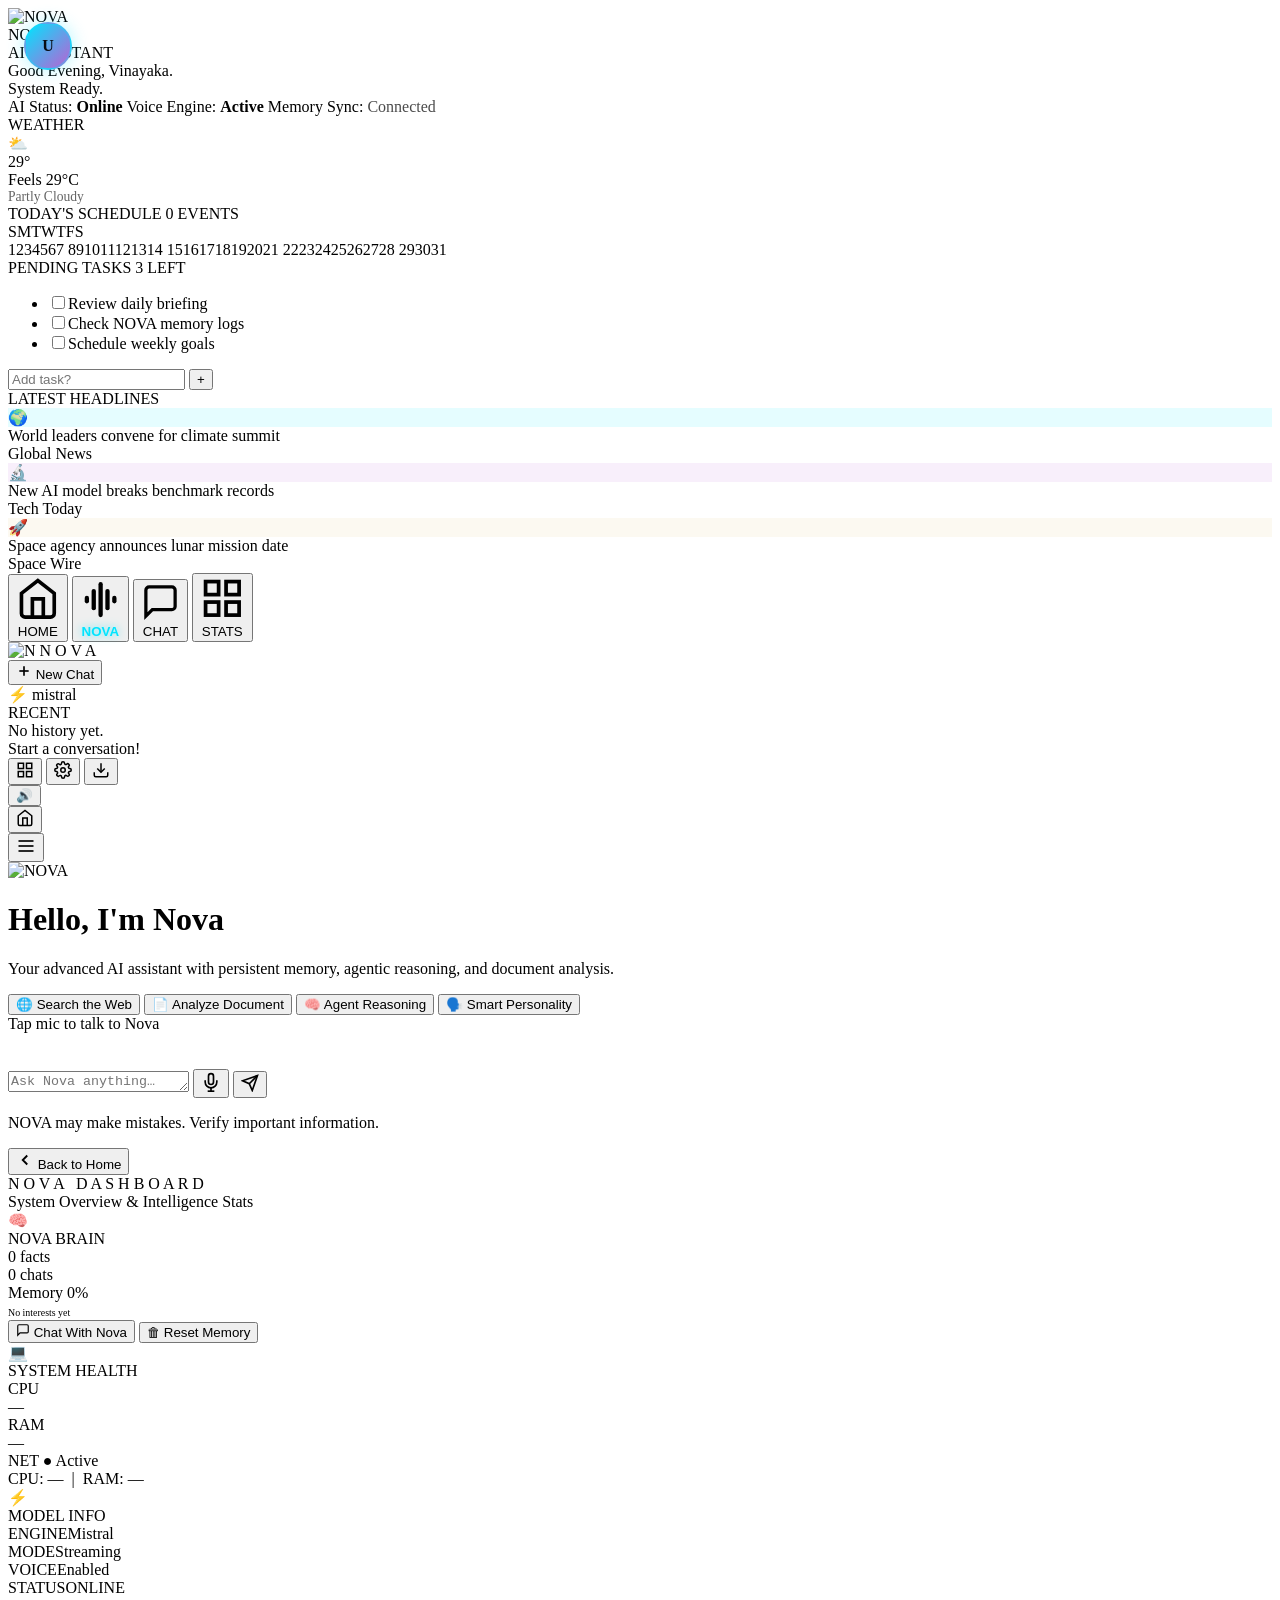
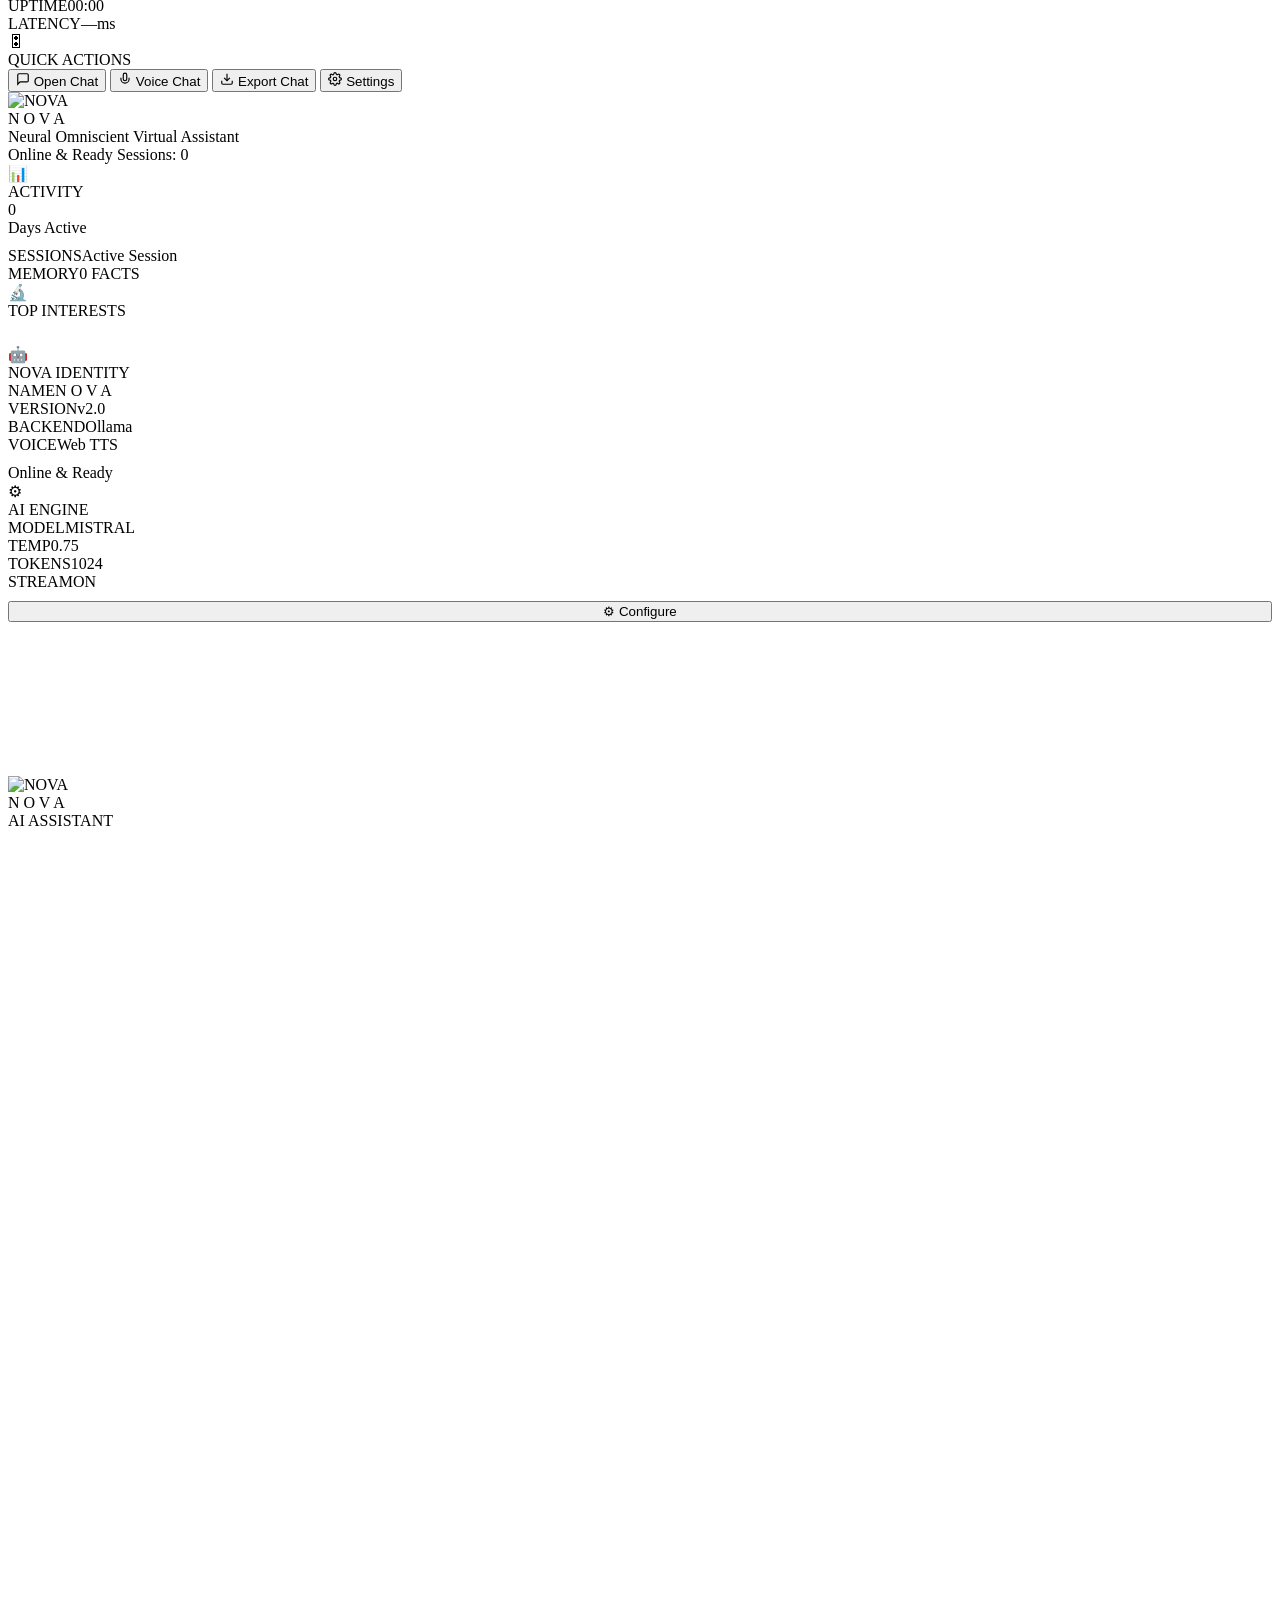
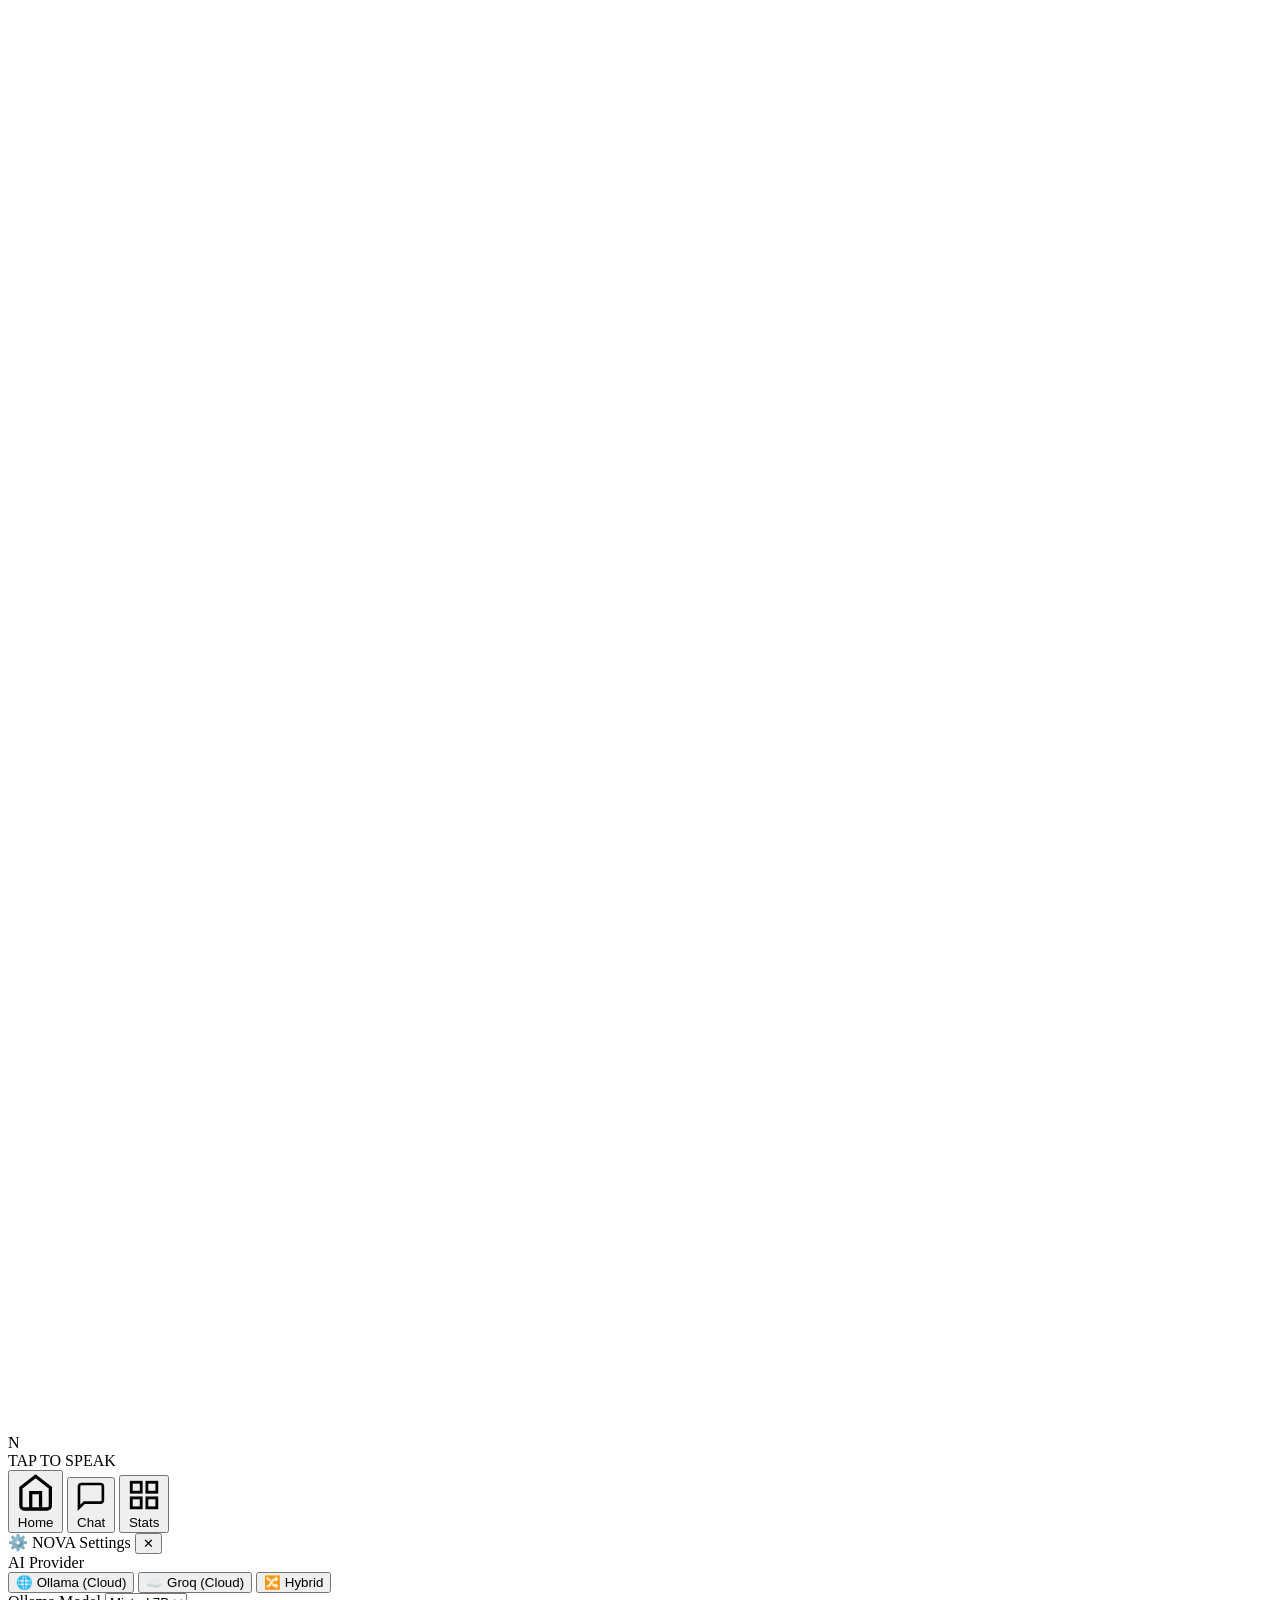
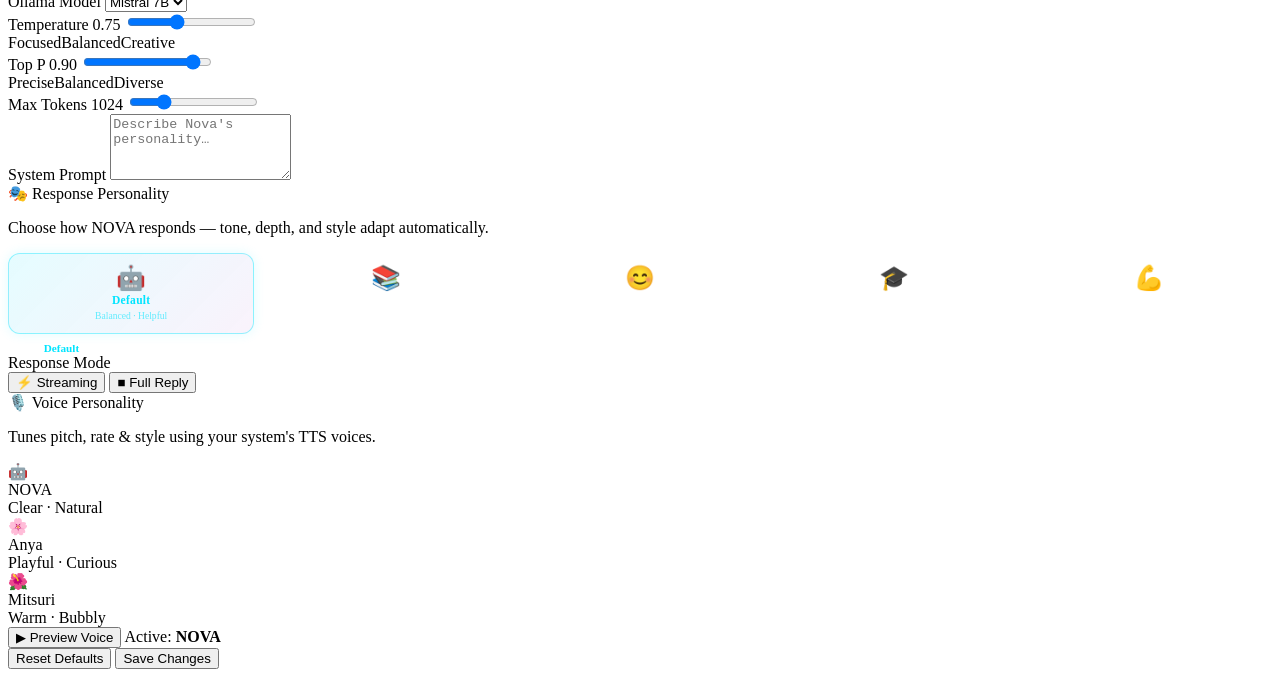
==== commit 6fe16db8: "Updated NOVA assistant features" ====
--- a/Frontend/index.html
+++ b/Frontend/index.html
@@ -1078,13 +1078,8 @@
                             </div>
                             <div class="settings-group">
                                 <label class="settings-label" style="font-size:0.75rem">Model</label>
-                                <select id="settings-hybrid-ollama-model" class="settings-select">
+                                <select id="settings-hybrid-ollama-model" class="settings-select" data-model-type="ollama">
                                     <option value="mistral">Mistral 7B</option>
-                                    <option value="llama3.2">Llama 3.2 3B</option>
-                                    <option value="llama3.1">Llama 3.1 8B</option>
-                                    <option value="gemma2">Gemma 2 9B</option>
-                                    <option value="phi3">Phi-3 Mini</option>
-                                    <option value="qwen2.5">Qwen 2.5 7B</option>
                                 </select>
                             </div>
                         </div>
@@ -1099,11 +1094,8 @@
                             </div>
                             <div class="settings-group">
                                 <label class="settings-label" style="font-size:0.75rem">Model</label>
-                                <select id="settings-hybrid-groq-model" class="settings-select">
+                                <select id="settings-hybrid-groq-model" class="settings-select" data-model-type="groq">
                                     <option value="llama-3.3-70b-versatile">Llama 3.3 70B (Best)</option>
-                                    <option value="llama-3.1-8b-instant">Llama 3.1 8B (Fast)</option>
-                                    <option value="mixtral-8x7b-32768">Mixtral 8x7B</option>
-                                    <option value="gemma2-9b-it">Gemma 2 9B</option>
                                 </select>
                             </div>
                         </div>
@@ -1114,14 +1106,8 @@
                 <div id="ollama-settings">
                     <div class="settings-group">
                         <label class="settings-label">Ollama Model</label>
-                        <select id="settings-model" class="settings-select">
+                        <select id="settings-model" class="settings-select" data-model-type="ollama">
                             <option value="mistral">Mistral 7B</option>
-                            <option value="llama3.2">Llama 3.2 3B</option>
-                            <option value="llama3.1">Llama 3.1 8B</option>
-                            <option value="gemma2">Gemma 2 9B</option>
-                            <option value="phi3">Phi-3 Mini</option>
-                            <option value="qwen2.5">Qwen 2.5 7B</option>
-                            <option value="codellama">CodeLlama 7B</option>
                         </select>
                     </div>
                 </div>
@@ -1136,15 +1122,26 @@
                     </div>
                 </div>
                 <div class="settings-group">
+                    <label class="settings-label">Top P <span id="top-p-display"
+                            class="settings-value-display">0.90</span></label>
+                    <input type="range" id="settings-top-p" class="settings-slider" min="0" max="1" step="0.05"
+                        value="0.9"
+                        oninput="document.getElementById('top-p-display').textContent=parseFloat(this.value).toFixed(2)">
+                    <div class="settings-slider-labels">
+                        <span>Precise</span><span>Balanced</span><span>Diverse</span>
+                    </div>
+                </div>
+                <div class="settings-group">
                     <label class="settings-label">Max Tokens <span id="tokens-display"
                             class="settings-value-display">1024</span></label>
                     <input type="range" id="settings-tokens" class="settings-slider" min="64" max="4096" step="64"
                         value="1024" oninput="document.getElementById('tokens-display').textContent=this.value">
                 </div>
                 <div class="settings-group">
-                    <label class="settings-label">System Prompt</label>
+                    <label class="settings-label">System Prompt <span class="settings-value-display" id="sp-char-count"></span></label>
                     <textarea id="settings-system-prompt" class="settings-textarea"
-                        placeholder="Describe Nova's personality?" rows="4"></textarea>
+                        placeholder="Describe Nova's personality…" rows="4" maxlength="2000"
+                        oninput="document.getElementById('sp-char-count').textContent=this.value.length+'/2000'"></textarea>
                 </div>
                 <!-- Phase 9: Personality Selector -->
                 <div class="settings-group">
@@ -1223,7 +1220,11 @@
         </div>
     </div>
 
-    <script src="/static/script.js?v=20260321"></script>
+    <!-- Extracted modules (loaded before script.js so globals are available) -->
+    <script src="/static/modules/toast.js?v=20260410"></script>
+    <script src="/static/modules/markdown.js?v=20260410"></script>
+    <script src="/static/modules/chatbubbles.js?v=20260410"></script>
+    <script src="/static/script.js?v=20260410"></script>
 </body>
 
 </html>
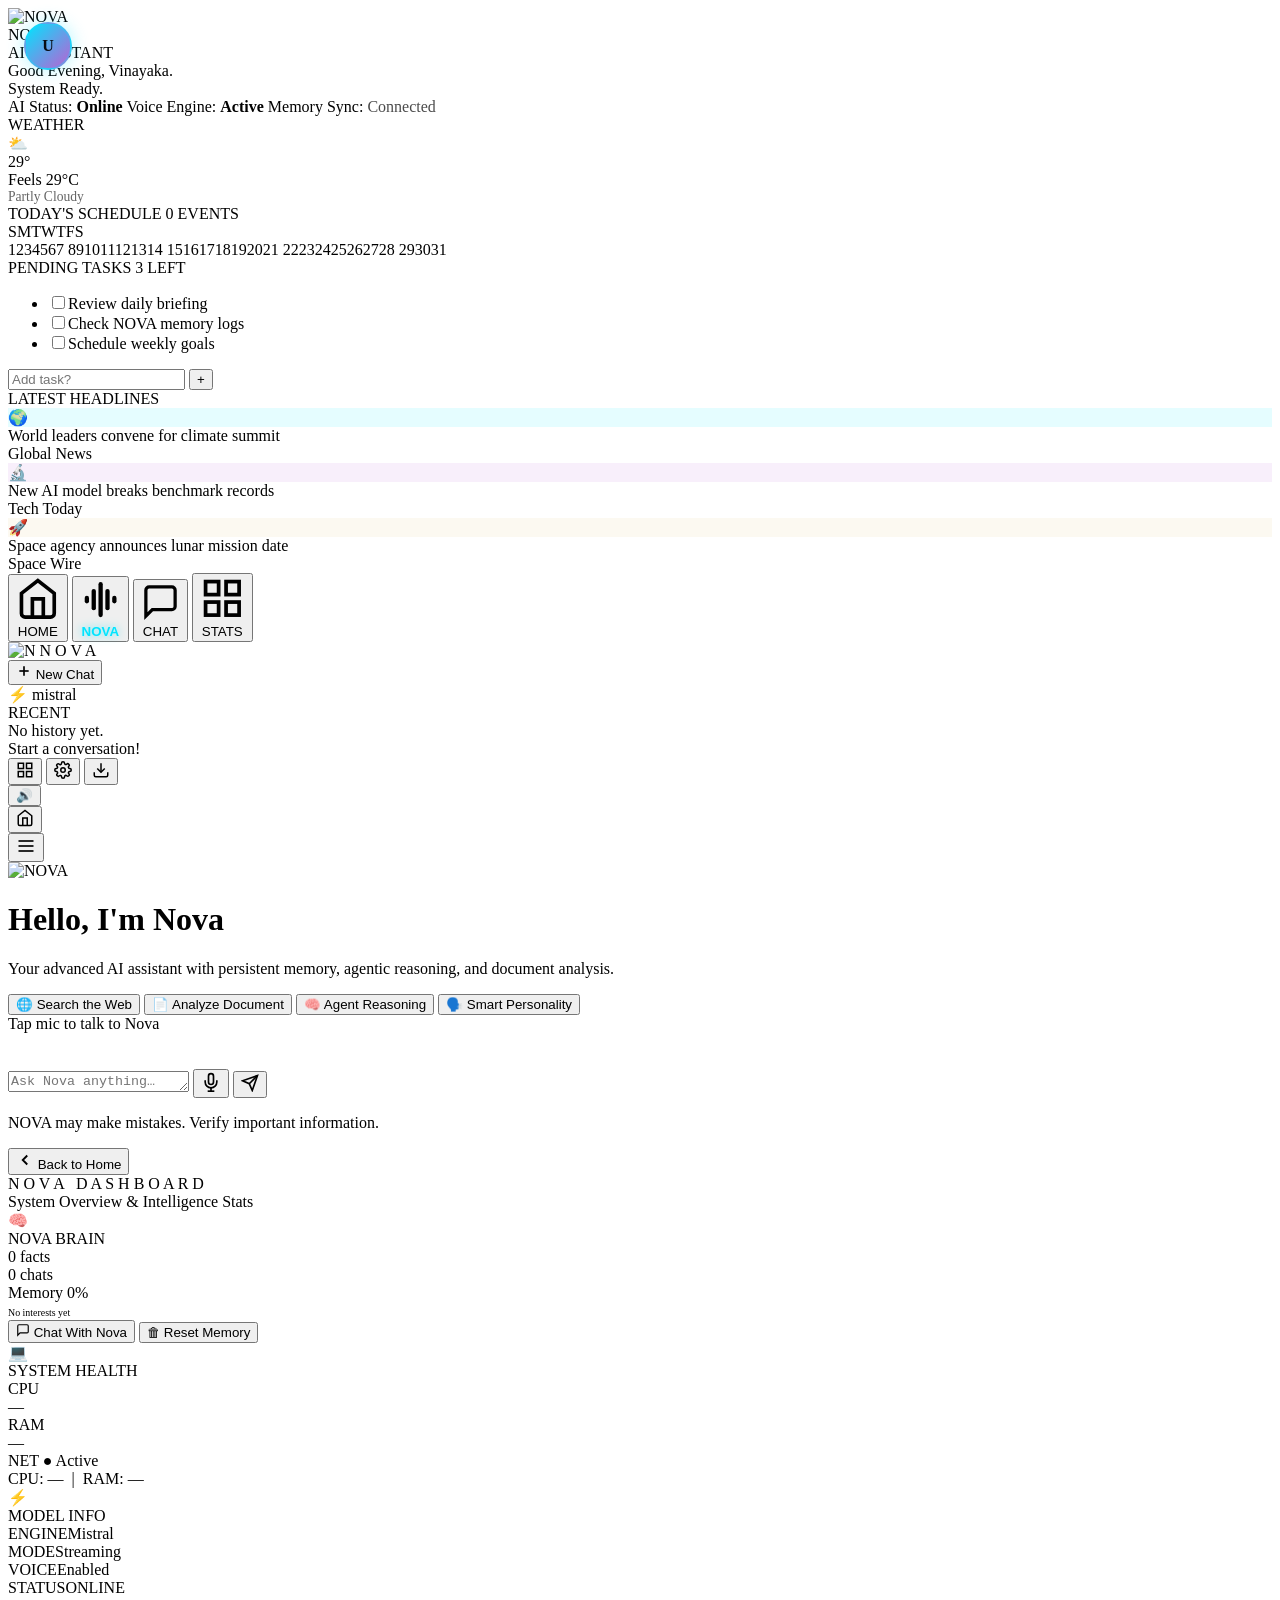
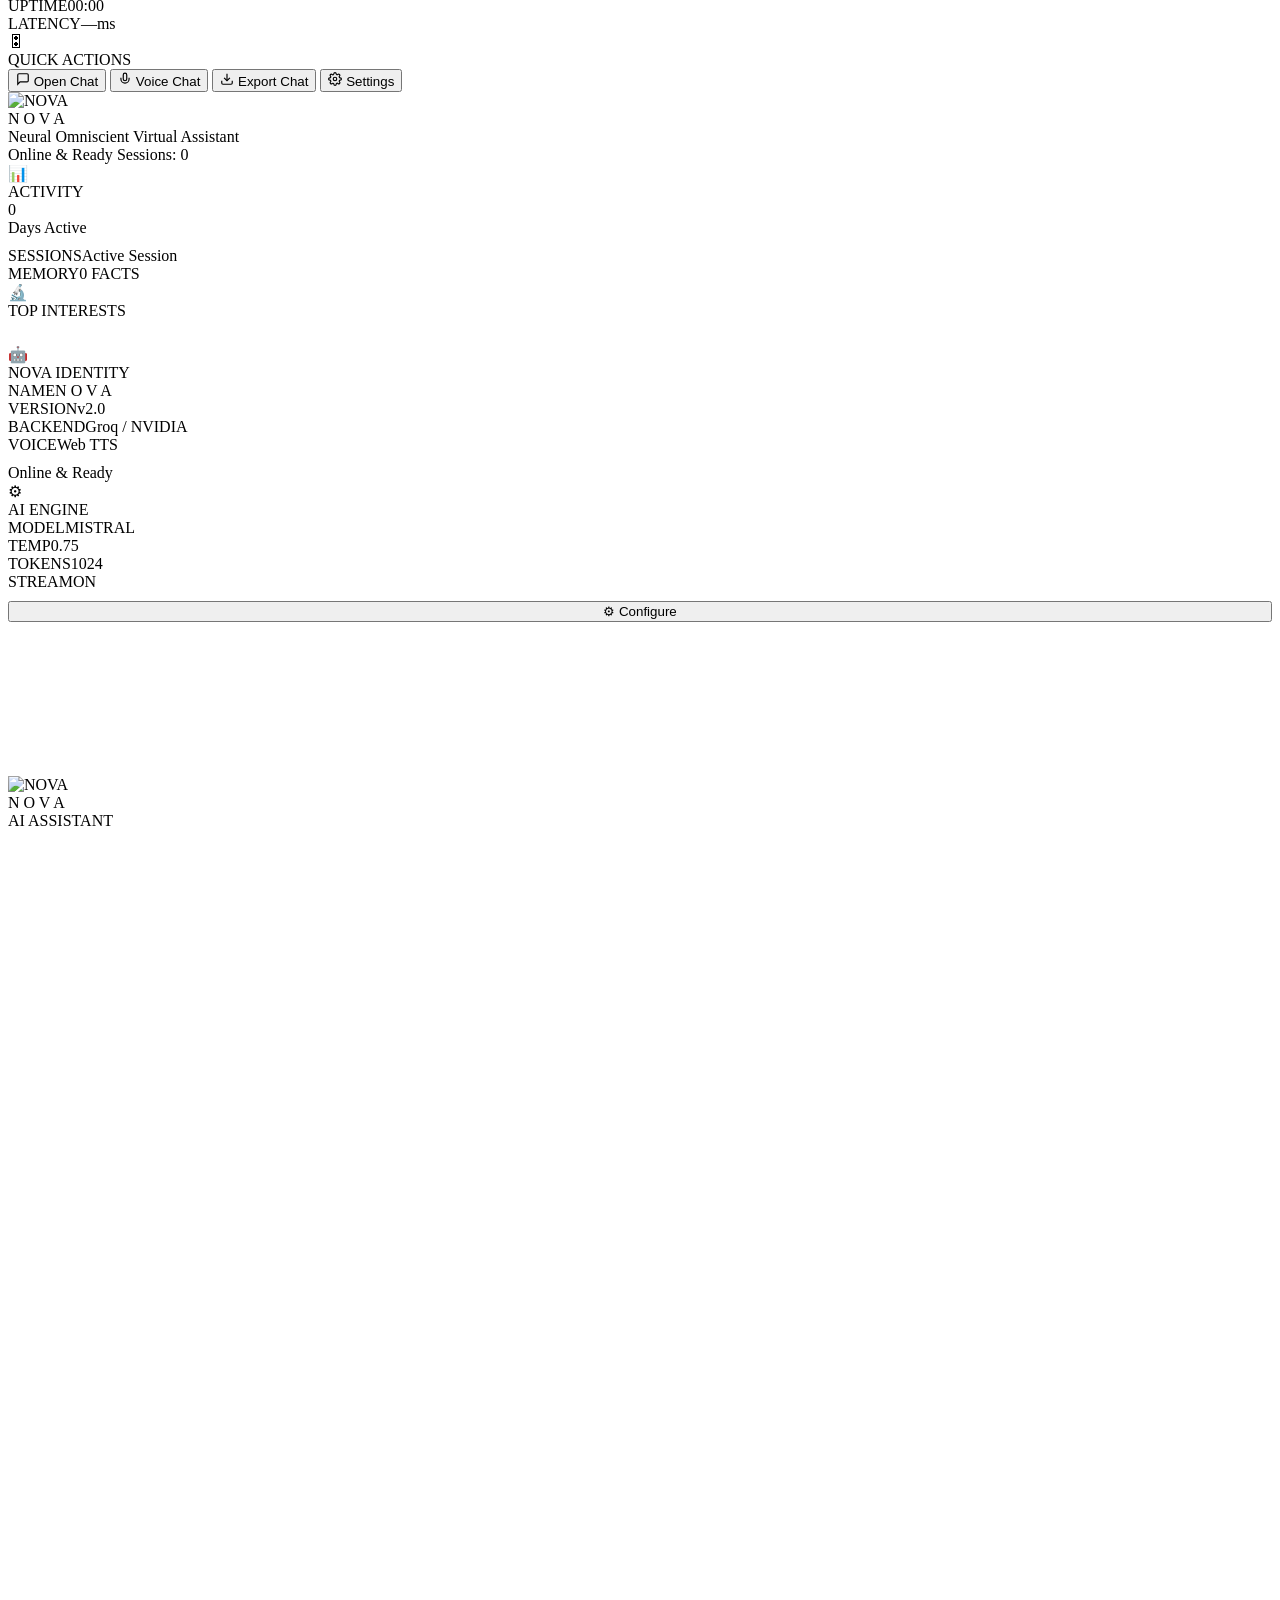
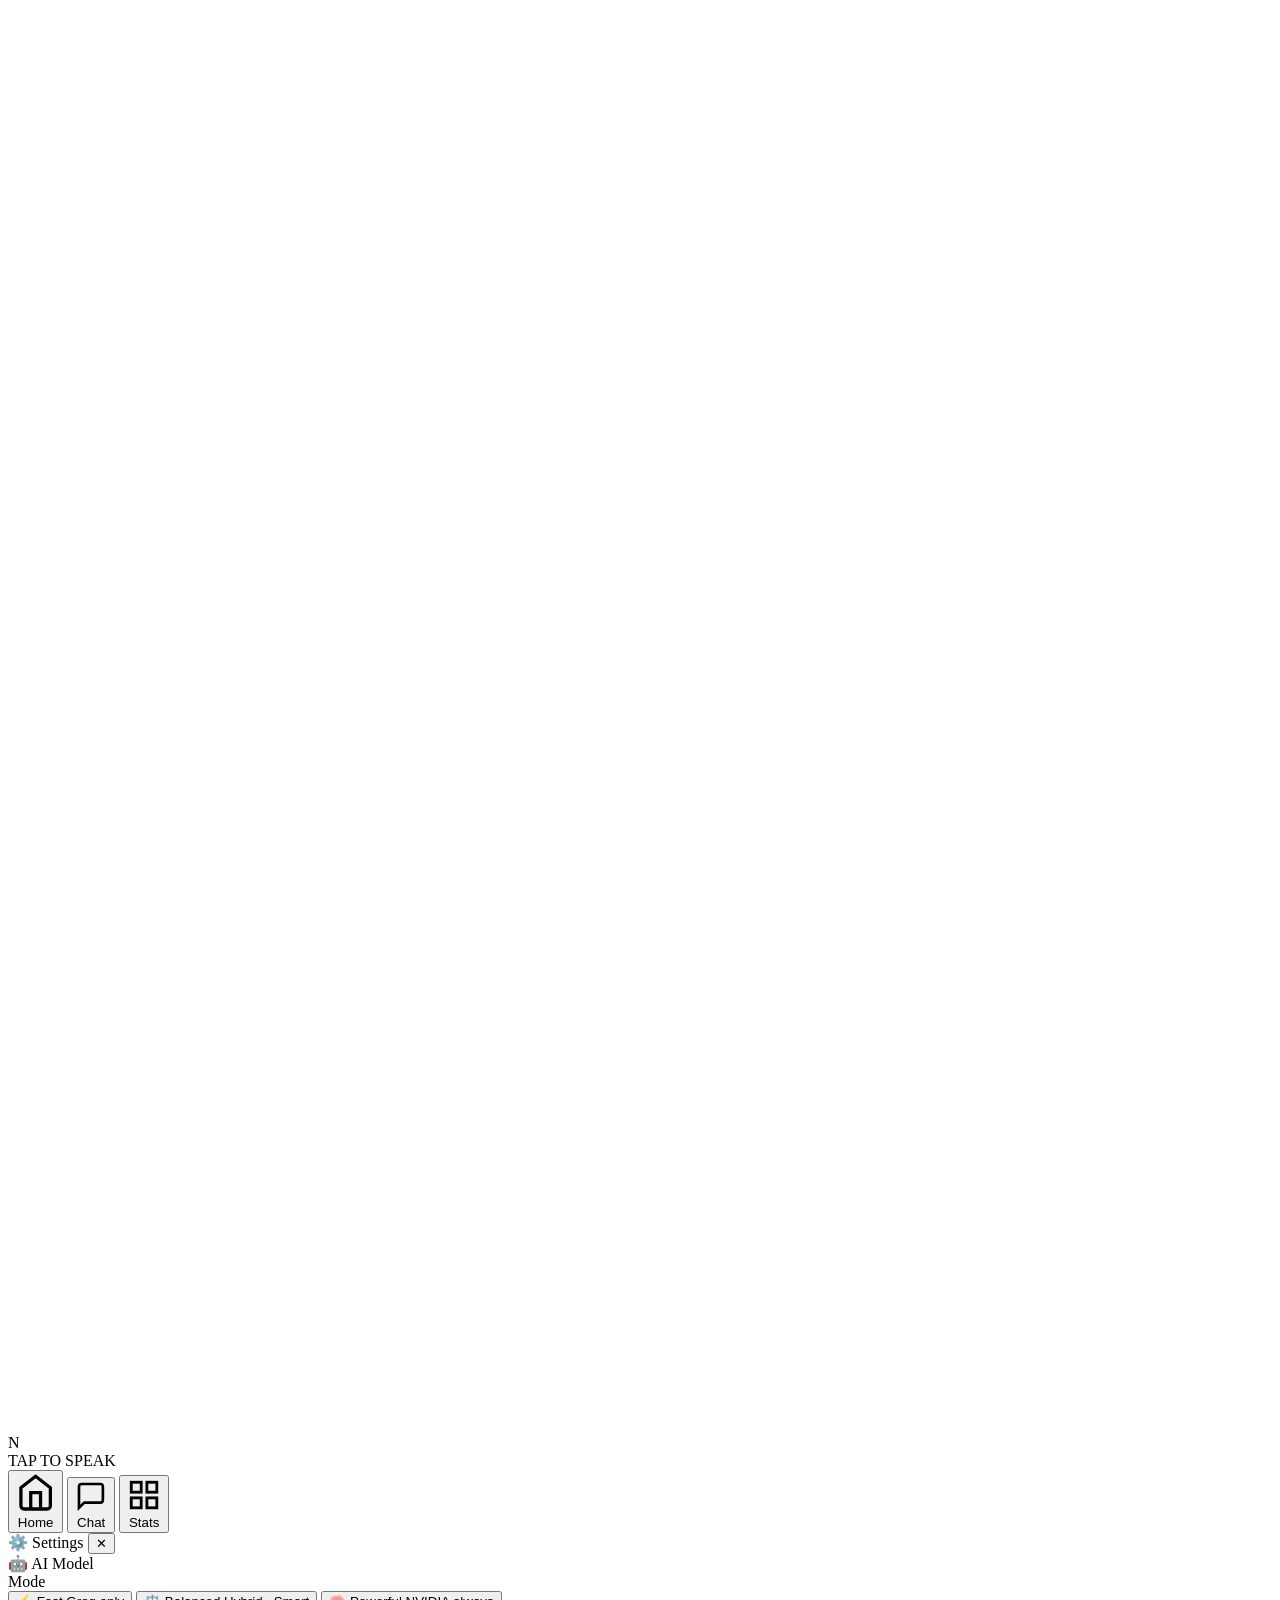
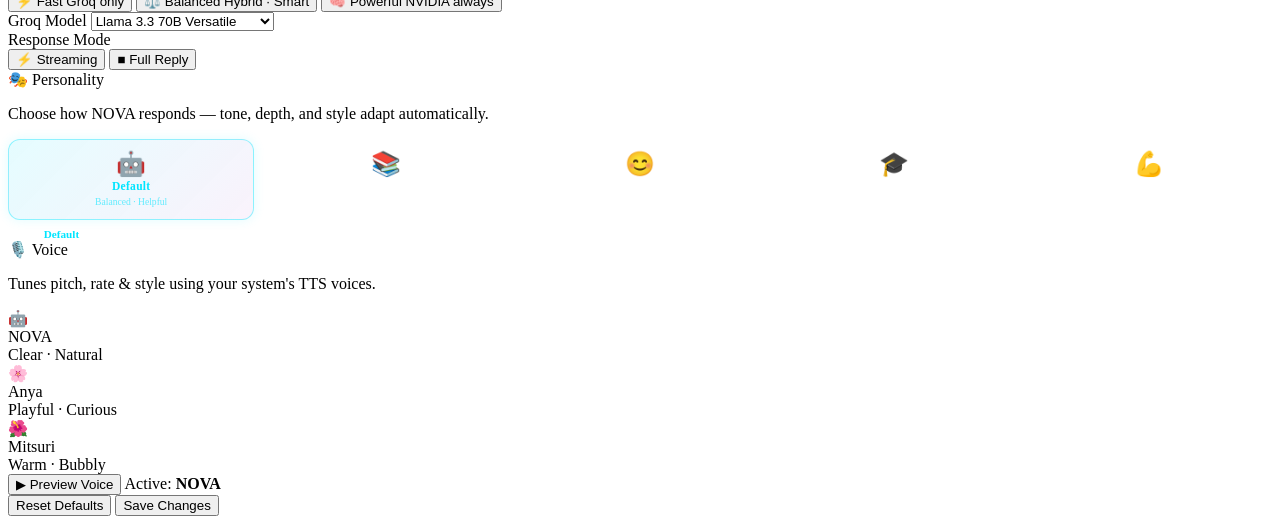
==== commit d14e49e4: "Updated NOVA assistant features" ====
--- a/Frontend/index.html
+++ b/Frontend/index.html
@@ -854,7 +854,7 @@
                         <div class="dmp-kv-row"><span class="dmp-key">VERSION</span><span class="dmp-val">v2.0</span>
                         </div>
                         <div class="dmp-kv-row"><span class="dmp-key">BACKEND</span><span
-                                class="dmp-val text-cyan">Ollama</span></div>
+                                class="dmp-val text-cyan">Groq / NVIDIA</span></div>
                         <div class="dmp-kv-row"><span class="dmp-key">VOICE</span><span class="dmp-val text-gold">Web
                                 TTS</span></div>
                         <div class="nova-id-status" style="margin-top:10px">
@@ -1004,219 +1004,172 @@
     <div id="settings-overlay" class="settings-overlay" onclick="closeSettingsOnOverlay(event)">
         <div class="settings-modal">
             <div class="settings-header">
-                <span class="settings-title">⚙️ NOVA Settings</span>
+                <span class="settings-title">⚙️ Settings</span>
                 <button class="settings-close-btn" onclick="closeSettings()">✕</button>
             </div>
             <div class="settings-body">
-                <div class="settings-group">
-                    <label class="settings-label">AI Provider</label>
-                    <div class="settings-toggle-group" style="flex-wrap:wrap;gap:6px;">
-                        <button class="settings-toggle" id="provider-ollama" onclick="setProvider('ollama')" style="display:none">🖥️ Ollama (Local)</button>
-                        <button class="settings-toggle" id="provider-ollama-cloud" onclick="setProvider('ollama_cloud')">🌐 Ollama (Cloud)</button>
-                        <button class="settings-toggle" id="provider-groq" onclick="setProvider('groq')">☁️ Groq (Cloud)</button>
-                        <button class="settings-toggle active" id="provider-hybrid" onclick="setProvider('hybrid')">🔀 Hybrid</button>
-                    </div>
-                </div>
-
-                <!-- Groq-only settings -->
-                <div id="groq-settings" style="display:none">
-                    <div class="settings-group">
-                        <label class="settings-label">Groq API Key</label>
-                        <input type="password" id="settings-groq-key" class="settings-input" placeholder="gsk_xxxx..."
-                            autocomplete="off">
-                        <p class="settings-hint">Get free key at <a href="https://console.groq.com" target="_blank"
-                                style="color:#00e5ff">console.groq.com</a></p>
-                    </div>
-                    <div class="settings-group">
-                        <label class="settings-label">Groq Model</label>
-                        <select id="settings-groq-model" class="settings-select">
-                            <option value="llama-3.3-70b-versatile">Llama 3.3 70B (Best)</option>
-                            <option value="llama-3.1-8b-instant">Llama 3.1 8B (Fastest)</option>
-                            <option value="llama3-70b-8192">Llama 3 70B</option>
-                            <option value="mixtral-8x7b-32768">Mixtral 8x7B</option>
-                            <option value="gemma2-9b-it">Gemma 2 9B</option>
-                        </select>
-                    </div>
-                </div>
-
-                <!-- Ollama Cloud-only settings -->
-                <div id="ollama-cloud-settings" style="display:none">
-                    <div class="settings-group">
-                        <label class="settings-label">Ollama API Key</label>
-                        <input type="password" id="settings-ollama-key" class="settings-input" placeholder="Your Ollama API key..."
-                            autocomplete="off">
-                        <p class="settings-hint">Paste your Ollama Cloud / hosted Ollama API key here.</p>
-                    </div>
-                    <div class="settings-group">
-                        <label class="settings-label">Ollama Cloud Endpoint</label>
-                        <input type="text" id="settings-ollama-url" class="settings-input"
-                            placeholder="https://api.ollama.com/api/generate" autocomplete="off">
-                        <p class="settings-hint">The <code>/api/generate</code> URL of your hosted Ollama instance.</p>
-                    </div>
-                </div>
-
-                <!-- Hybrid settings — dual-column card -->
-                <div id="hybrid-settings" style="display:none">
-                    <div class="settings-group">
-                        <div class="hybrid-routing-badge">
-                            <span>⚡ Simple / chat → <strong>Ollama Cloud</strong> (or Groq fallback) &nbsp;|&nbsp; 🧠 Code / analysis / long → <strong>Groq 70B</strong></span>
-                        </div>
-                    </div>
-                    <div class="hybrid-columns">
-                        <!-- Ollama Cloud column -->
-                        <div class="hybrid-col">
-                            <div class="hybrid-col-header">🌐 Ollama Cloud <span class="hybrid-col-tag">Fast · Cheap</span></div>
-                            <div class="settings-group">
-                                <label class="settings-label" style="font-size:0.75rem">API Key</label>
-                                <input type="password" id="settings-hybrid-ollama-key" class="settings-input"
-                                    placeholder="Ollama API key…" autocomplete="off">
+
+                <!-- ═══ SECTION: AI Model ═══ -->
+                <div class="settings-section">
+                    <div class="settings-section-header">
+                        <span class="settings-section-icon">🤖</span>
+                        <span class="settings-section-title">AI Model</span>
+                    </div>
+                    <div class="settings-section-body">
+
+                        <!-- Provider Tabs -->
+                        <div class="settings-group">
+                            <label class="settings-label">Mode</label>
+                            <div class="provider-tab-group provider-tab-group-3">
+                                <button class="provider-tab active" id="provider-groq" onclick="setProvider('groq')">
+                                    <span class="provider-tab-icon">⚡</span>
+                                    <span class="provider-tab-name">Fast</span>
+                                    <span class="provider-tab-desc">Groq only</span>
+                                </button>
+                                <button class="provider-tab" id="provider-balanced" onclick="setProvider('balanced')">
+                                    <span class="provider-tab-icon">⚖️</span>
+                                    <span class="provider-tab-name">Balanced</span>
+                                    <span class="provider-tab-desc">Hybrid · Smart</span>
+                                </button>
+                                <button class="provider-tab" id="provider-nvidia" onclick="setProvider('nvidia')">
+                                    <span class="provider-tab-icon">🧠</span>
+                                    <span class="provider-tab-name">Powerful</span>
+                                    <span class="provider-tab-desc">NVIDIA always</span>
+                                </button>
                             </div>
-                            <div class="settings-group">
-                                <label class="settings-label" style="font-size:0.75rem">Endpoint URL</label>
-                                <input type="text" id="settings-hybrid-ollama-url" class="settings-input"
-                                    placeholder="https://api.ollama.com/api/generate" autocomplete="off">
+                            <div class="hybrid-hint" id="hybrid-hint-balanced" style="display:none">
+                                <span>⚡ Starts with <strong>Groq</strong> · escalates to <strong>NVIDIA</strong> when needed</span>
                             </div>
-                            <div class="settings-group">
-                                <label class="settings-label" style="font-size:0.75rem">Model</label>
-                                <select id="settings-hybrid-ollama-model" class="settings-select" data-model-type="ollama">
-                                    <option value="mistral">Mistral 7B</option>
-                                </select>
+                        </div>
+
+                        <!-- Model Selector — changes based on active provider -->
+                        <div class="settings-group" id="groq-model-group">
+                            <label class="settings-label">Groq Model</label>
+                            <select id="settings-groq-model" class="settings-select" data-model-type="groq">
+                                <option value="llama-3.3-70b-versatile">Llama 3.3 70B Versatile</option>
+                                <option value="llama-3.1-8b-instant">Llama 3.1 8B Instant (Fast)</option>
+                                <option value="llama3-70b-8192">Llama 3 70B</option>
+                                <option value="llama3-8b-8192">Llama 3 8B</option>
+                                <option value="gemma2-9b-it">Gemma 2 9B</option>
+                            </select>
+                        </div>
+
+                        <div class="settings-group" id="nvidia-model-group" style="display:none">
+                            <label class="settings-label">NVIDIA NIM Model</label>
+                            <select id="settings-nvidia-model" class="settings-select" data-model-type="nvidia">
+                                <option value="meta/llama-3.1-70b-instruct">Llama 3.1 70B Instruct · Meta</option>
+                                <option value="mistralai/mixtral-8x22b-instruct-v0.1">⭐ Mixtral 8×22B · Mistral (Recommended)</option>
+                                <option value="google/gemma-3-27b-it">Gemma 3 27B · Google</option>
+                            </select>
+                        </div>
+
+                        <!-- Response Mode -->
+                        <div class="settings-group">
+                            <label class="settings-label">Response Mode</label>
+                            <div class="settings-toggle-group">
+                                <button class="settings-toggle active" id="mode-stream" onclick="setStreamMode(true)">⚡ Streaming</button>
+                                <button class="settings-toggle" id="mode-full" onclick="setStreamMode(false)">■ Full Reply</button>
                             </div>
                         </div>
-                        <!-- Groq column -->
-                        <div class="hybrid-col">
-                            <div class="hybrid-col-header">☁️ Groq Cloud <span class="hybrid-col-tag">Accurate · Powerful</span></div>
-                            <div class="settings-group">
-                                <label class="settings-label" style="font-size:0.75rem">API Key</label>
-                                <input type="password" id="settings-hybrid-groq-key" class="settings-input"
-                                    placeholder="gsk_xxxx…" autocomplete="off">
-                                <p class="settings-hint" style="font-size:0.65rem">Free at <a href="https://console.groq.com" target="_blank" style="color:#00e5ff">console.groq.com</a></p>
+                    </div>
+                </div>
+
+                <!-- ═══ SECTION: Personality ═══ -->
+                <div class="settings-section">
+                    <div class="settings-section-header">
+                        <span class="settings-section-icon">🎭</span>
+                        <span class="settings-section-title">Personality</span>
+                    </div>
+                    <div class="settings-section-body">
+                        <div class="settings-group">
+                            <p class="settings-hint">Choose how NOVA responds — tone, depth, and style adapt automatically.</p>
+                            <div class="personality-grid" id="personality-grid">
+                                <div class="personality-card active" id="pers-default" onclick="setPersonality('default')">
+                                    <div class="pers-emoji">🤖</div>
+                                    <div class="pers-name">Default</div>
+                                    <div class="pers-desc">Balanced · Helpful</div>
+                                </div>
+                                <div class="personality-card" id="pers-teacher" onclick="setPersonality('teacher')">
+                                    <div class="pers-emoji">📚</div>
+                                    <div class="pers-name">Teacher</div>
+                                    <div class="pers-desc">Clear · Structured</div>
+                                </div>
+                                <div class="personality-card" id="pers-friend" onclick="setPersonality('friend')">
+                                    <div class="pers-emoji">😊</div>
+                                    <div class="pers-name">Friend</div>
+                                    <div class="pers-desc">Casual · Warm</div>
+                                </div>
+                                <div class="personality-card" id="pers-expert" onclick="setPersonality('expert')">
+                                    <div class="pers-emoji">🎓</div>
+                                    <div class="pers-name">Expert</div>
+                                    <div class="pers-desc">Deep · Technical</div>
+                                </div>
+                                <div class="personality-card" id="pers-coach" onclick="setPersonality('coach')">
+                                    <div class="pers-emoji">💪</div>
+                                    <div class="pers-name">Coach</div>
+                                    <div class="pers-desc">Motivating · Action</div>
+                                </div>
                             </div>
-                            <div class="settings-group">
-                                <label class="settings-label" style="font-size:0.75rem">Model</label>
-                                <select id="settings-hybrid-groq-model" class="settings-select" data-model-type="groq">
-                                    <option value="llama-3.3-70b-versatile">Llama 3.3 70B (Best)</option>
-                                </select>
+                            <div class="pers-active-row">
+                                <span class="pers-active-label">Active: <strong id="pers-active-name">Default</strong></span>
                             </div>
                         </div>
                     </div>
                 </div>
 
-                <!-- Ollama model selector – shown for Local and Cloud Ollama (not hybrid, which has its own) -->
-                <div id="ollama-settings">
-                    <div class="settings-group">
-                        <label class="settings-label">Ollama Model</label>
-                        <select id="settings-model" class="settings-select" data-model-type="ollama">
-                            <option value="mistral">Mistral 7B</option>
-                        </select>
-                    </div>
-                </div>
-                <div class="settings-group">
-                    <label class="settings-label">Temperature <span id="temp-display"
-                            class="settings-value-display">0.75</span></label>
-                    <input type="range" id="settings-temperature" class="settings-slider" min="0" max="2" step="0.05"
-                        value="0.75"
-                        oninput="document.getElementById('temp-display').textContent=parseFloat(this.value).toFixed(2)">
-                    <div class="settings-slider-labels">
-                        <span>Focused</span><span>Balanced</span><span>Creative</span>
-                    </div>
-                </div>
-                <div class="settings-group">
-                    <label class="settings-label">Top P <span id="top-p-display"
-                            class="settings-value-display">0.90</span></label>
-                    <input type="range" id="settings-top-p" class="settings-slider" min="0" max="1" step="0.05"
-                        value="0.9"
-                        oninput="document.getElementById('top-p-display').textContent=parseFloat(this.value).toFixed(2)">
-                    <div class="settings-slider-labels">
-                        <span>Precise</span><span>Balanced</span><span>Diverse</span>
-                    </div>
-                </div>
-                <div class="settings-group">
-                    <label class="settings-label">Max Tokens <span id="tokens-display"
-                            class="settings-value-display">1024</span></label>
-                    <input type="range" id="settings-tokens" class="settings-slider" min="64" max="4096" step="64"
-                        value="1024" oninput="document.getElementById('tokens-display').textContent=this.value">
-                </div>
-                <div class="settings-group">
-                    <label class="settings-label">System Prompt <span class="settings-value-display" id="sp-char-count"></span></label>
-                    <textarea id="settings-system-prompt" class="settings-textarea"
-                        placeholder="Describe Nova's personality…" rows="4" maxlength="2000"
-                        oninput="document.getElementById('sp-char-count').textContent=this.value.length+'/2000'"></textarea>
-                </div>
-                <!-- Phase 9: Personality Selector -->
-                <div class="settings-group">
-                    <label class="settings-label">🎭 Response Personality</label>
-                    <p class="settings-hint">Choose how NOVA responds — tone, depth, and style adapt automatically.</p>
-                    <div class="personality-grid" id="personality-grid">
-                        <div class="personality-card active" id="pers-default" onclick="setPersonality('default')">
-                            <div class="pers-emoji">🤖</div>
-                            <div class="pers-name">Default</div>
-                            <div class="pers-desc">Balanced · Helpful</div>
-                        </div>
-                        <div class="personality-card" id="pers-teacher" onclick="setPersonality('teacher')">
-                            <div class="pers-emoji">📚</div>
-                            <div class="pers-name">Teacher</div>
-                            <div class="pers-desc">Clear · Structured</div>
-                        </div>
-                        <div class="personality-card" id="pers-friend" onclick="setPersonality('friend')">
-                            <div class="pers-emoji">😊</div>
-                            <div class="pers-name">Friend</div>
-                            <div class="pers-desc">Casual · Warm</div>
-                        </div>
-                        <div class="personality-card" id="pers-expert" onclick="setPersonality('expert')">
-                            <div class="pers-emoji">🎓</div>
-                            <div class="pers-name">Expert</div>
-                            <div class="pers-desc">Deep · Technical</div>
-                        </div>
-                        <div class="personality-card" id="pers-coach" onclick="setPersonality('coach')">
-                            <div class="pers-emoji">💪</div>
-                            <div class="pers-name">Coach</div>
-                            <div class="pers-desc">Motivating · Action</div>
-                        </div>
-                    </div>
-                    <div class="pers-active-row">
-                        <span class="pers-active-label">Active: <strong id="pers-active-name">Default</strong></span>
-                    </div>
-                </div>
-                <div class="settings-group">
-                    <label class="settings-label">Response Mode</label>
-                    <div class="settings-toggle-group">
-                        <button class="settings-toggle active" id="mode-stream" onclick="setStreamMode(true)">⚡
-                            Streaming</button>
-                        <button class="settings-toggle" id="mode-full" onclick="setStreamMode(false)">■ Full
-                            Reply</button>
-                    </div>
-                </div>
-                <div class="settings-group">
-                    <label class="settings-label">🎙️ Voice Personality</label>
-                    <p class="settings-hint">Tunes pitch, rate &amp; style using your system's TTS voices.</p>
-                    <div class="voice-preset-grid" id="voice-preset-grid">
-                        <div class="voice-preset-card" id="vp-nova" onclick="selectVoicePreset('nova')">
-                            <div class="vp-emoji">🤖</div>
-                            <div class="vp-name">NOVA</div>
-                            <div class="vp-desc">Clear · Natural</div>
-                        </div>
-                        <div class="voice-preset-card" id="vp-anya" onclick="selectVoicePreset('anya')">
-                            <div class="vp-emoji">🌸</div>
-                            <div class="vp-name">Anya</div>
-                            <div class="vp-desc">Playful · Curious</div>
-                        </div>
-                        <div class="voice-preset-card" id="vp-mitsuri" onclick="selectVoicePreset('mitsuri')">
-                            <div class="vp-emoji">🌺</div>
-                            <div class="vp-name">Mitsuri</div>
-                            <div class="vp-desc">Warm · Bubbly</div>
-                        </div>
-                    </div>
-                    <div class="vp-preview-row">
-                        <button class="vp-preview-btn" onclick="previewVoicePreset()">▶ Preview Voice</button>
-                        <span class="vp-active-label">Active: <strong id="vp-active-name">NOVA</strong></span>
-                    </div>
-                </div>
+                <!-- ═══ SECTION: Voice ═══ -->
+                <div class="settings-section">
+                    <div class="settings-section-header">
+                        <span class="settings-section-icon">🎙️</span>
+                        <span class="settings-section-title">Voice</span>
+                    </div>
+                    <div class="settings-section-body">
+                        <div class="settings-group">
+                            <p class="settings-hint">Tunes pitch, rate &amp; style using your system's TTS voices.</p>
+                            <div class="voice-preset-grid" id="voice-preset-grid">
+                                <div class="voice-preset-card" id="vp-nova" onclick="selectVoicePreset('nova')">
+                                    <div class="vp-emoji">🤖</div>
+                                    <div class="vp-name">NOVA</div>
+                                    <div class="vp-desc">Clear · Natural</div>
+                                </div>
+                                <div class="voice-preset-card" id="vp-anya" onclick="selectVoicePreset('anya')">
+                                    <div class="vp-emoji">🌸</div>
+                                    <div class="vp-name">Anya</div>
+                                    <div class="vp-desc">Playful · Curious</div>
+                                </div>
+                                <div class="voice-preset-card" id="vp-mitsuri" onclick="selectVoicePreset('mitsuri')">
+                                    <div class="vp-emoji">🌺</div>
+                                    <div class="vp-name">Mitsuri</div>
+                                    <div class="vp-desc">Warm · Bubbly</div>
+                                </div>
+                            </div>
+                            <div class="vp-preview-row">
+                                <button class="vp-preview-btn" onclick="previewVoicePreset()">▶ Preview Voice</button>
+                                <span class="vp-active-label">Active: <strong id="vp-active-name">NOVA</strong></span>
+                            </div>
+                        </div>
+                    </div>
+                </div>
+
             </div>
             <div class="settings-footer">
                 <button class="settings-btn secondary" onclick="resetSettings()">Reset Defaults</button>
                 <button class="settings-btn primary" onclick="saveSettings()">Save Changes</button>
             </div>
+
+            <!-- Hidden fields needed by JS logic — keep in DOM -->
+            <input type="hidden" id="settings-model" value="llama-3.3-70b-versatile">
+            <input type="hidden" id="settings-temperature" value="0.75">
+            <input type="hidden" id="temp-display" value="0.75">
+            <input type="hidden" id="settings-tokens" value="1024">
+            <input type="hidden" id="tokens-display" value="1024">
+            <input type="hidden" id="settings-top-p" value="0.9">
+            <input type="hidden" id="settings-system-prompt" value="">
+            <input type="hidden" id="settings-groq-key" value="">
+            <input type="hidden" id="settings-nvidia-key" value="">
+            <!-- Duplicate hidden alias buttons needed by setProvider() for adv- IDs -->
+            <span id="adv-provider-groq" style="display:none"></span>
+            <span id="adv-provider-nvidia" style="display:none"></span>
         </div>
     </div>
 
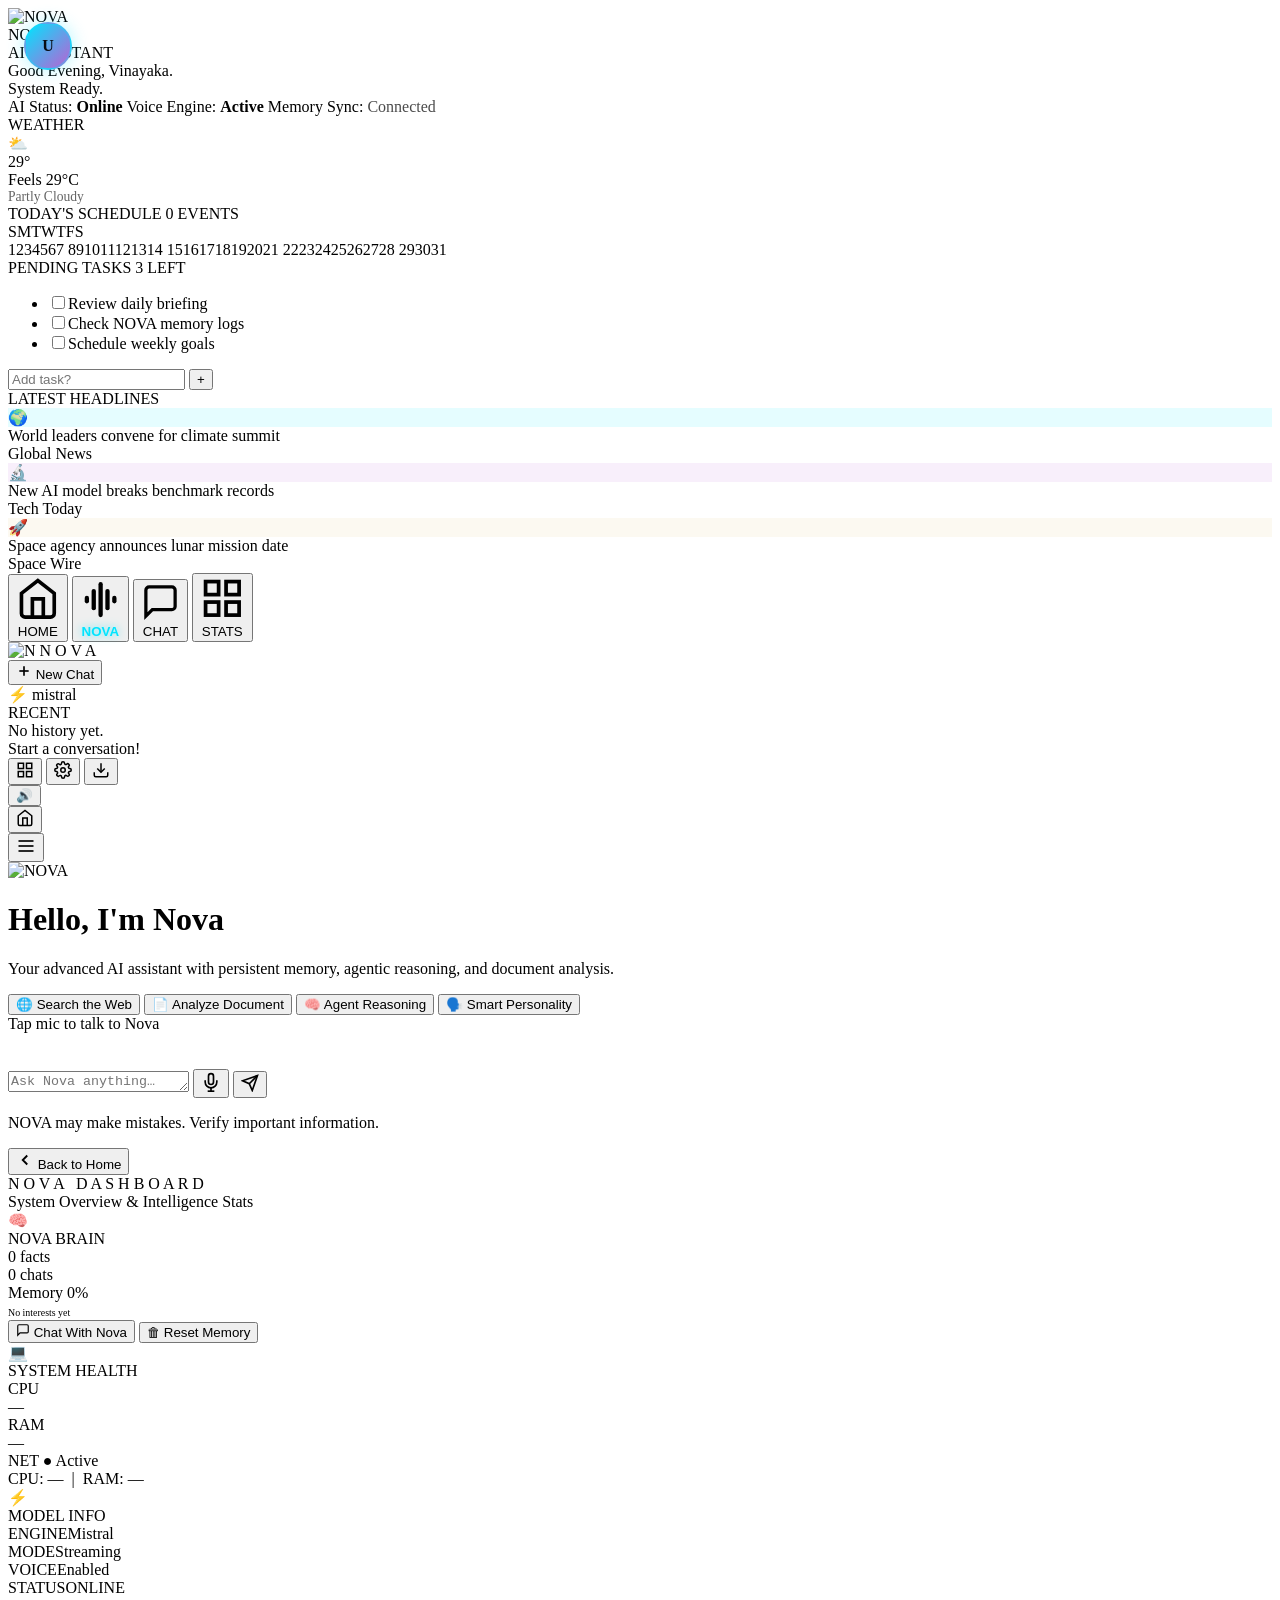
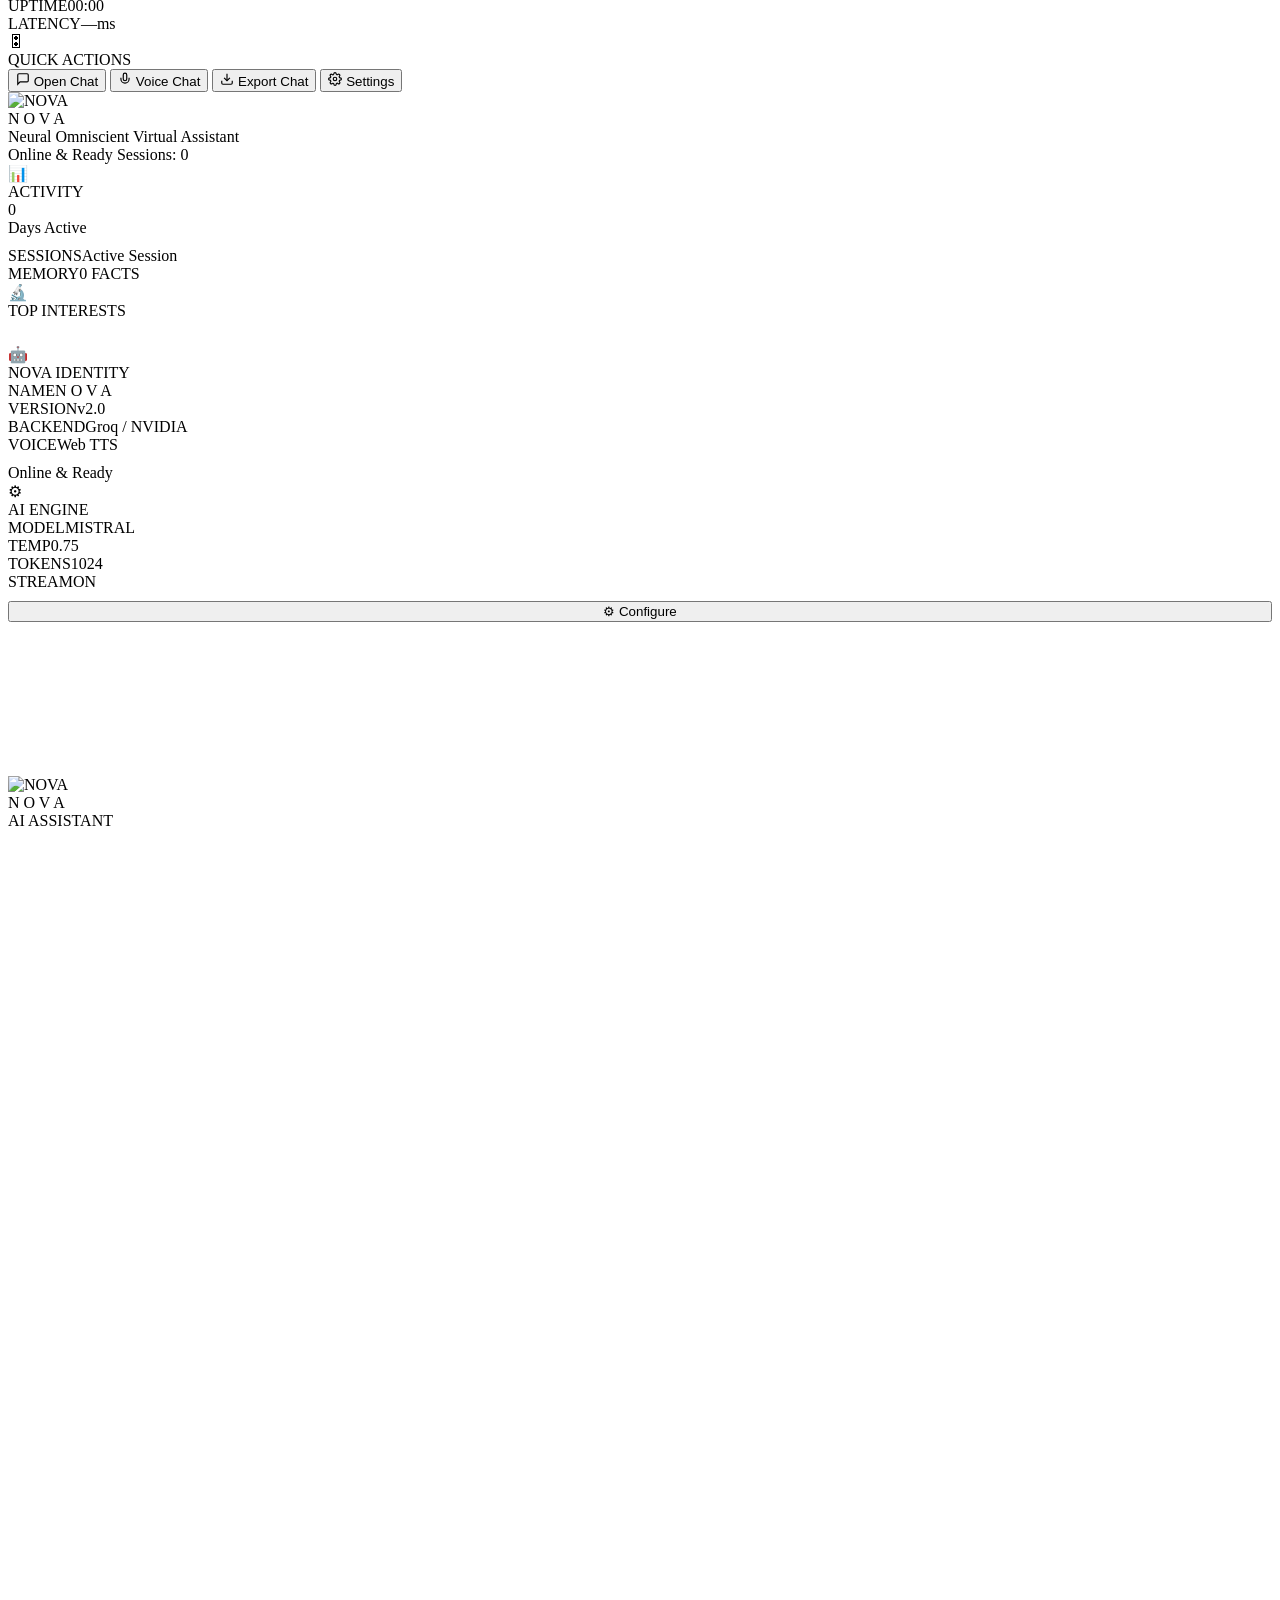
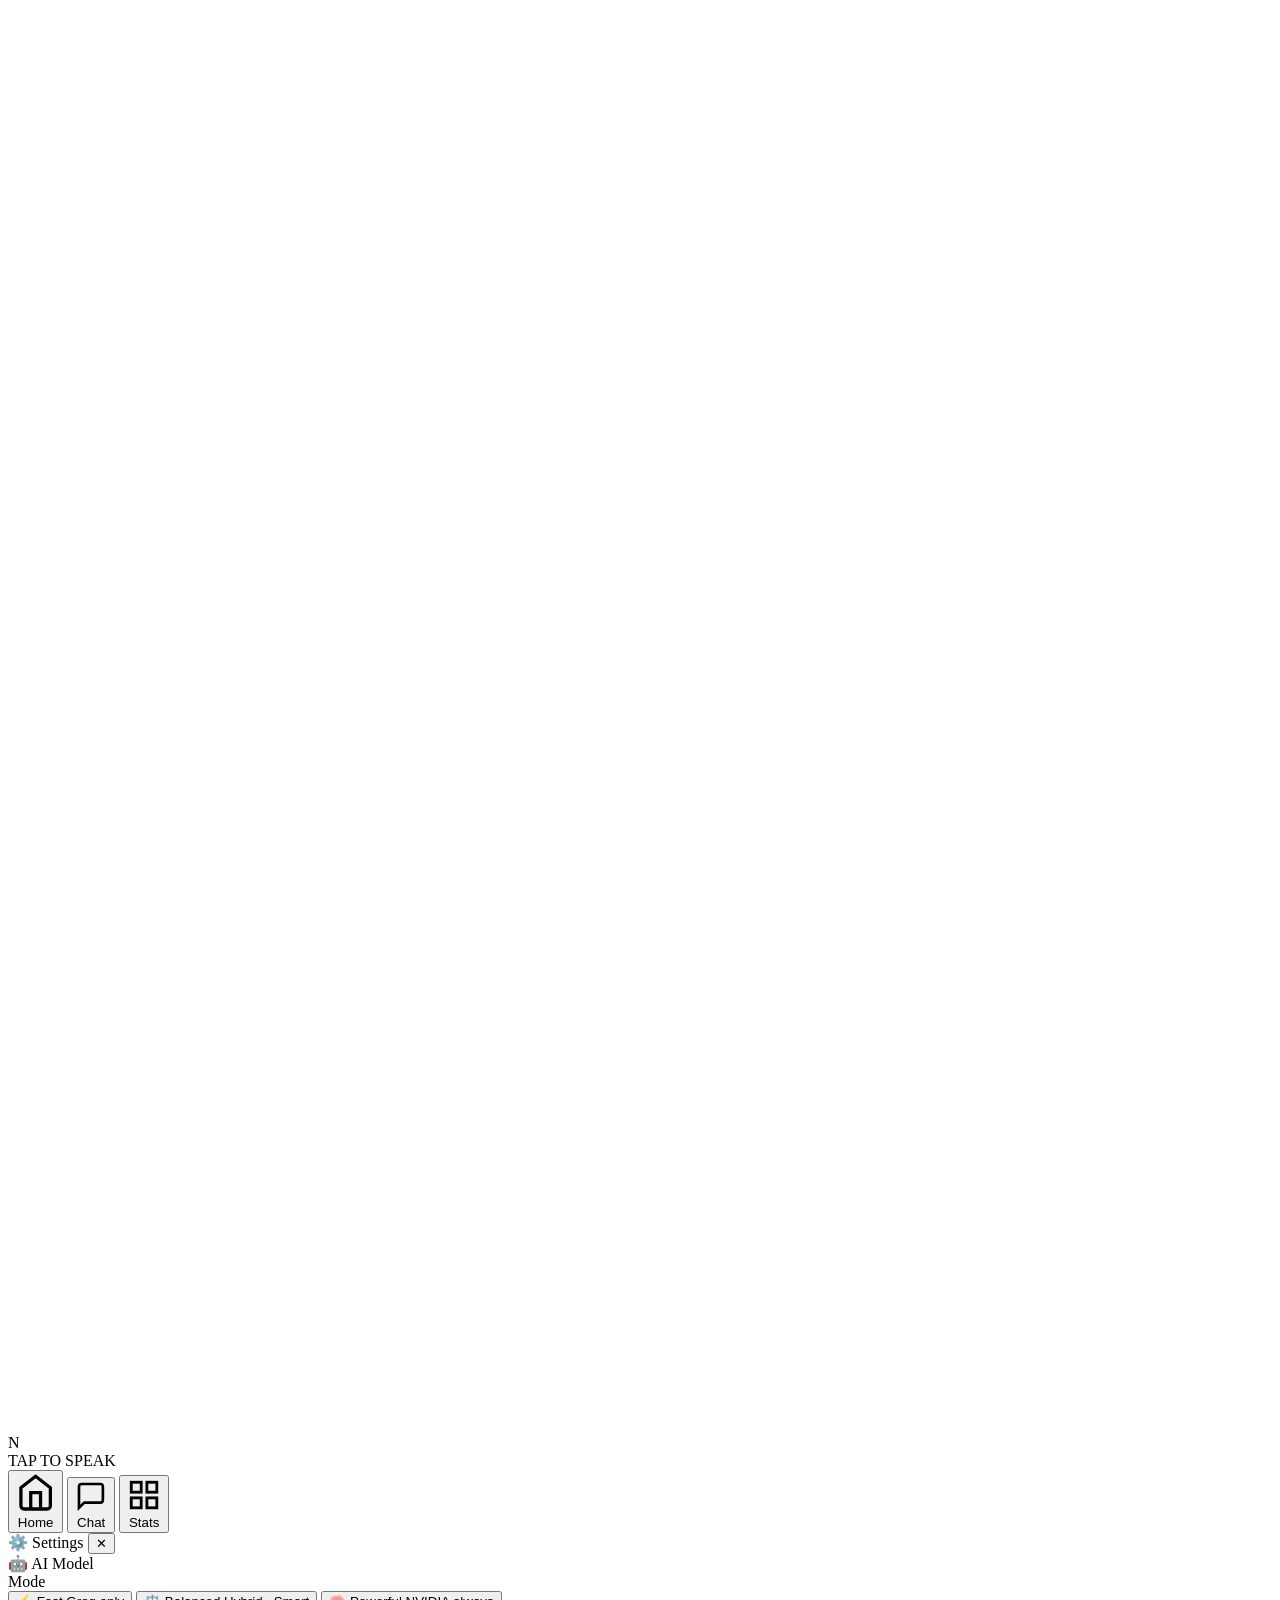
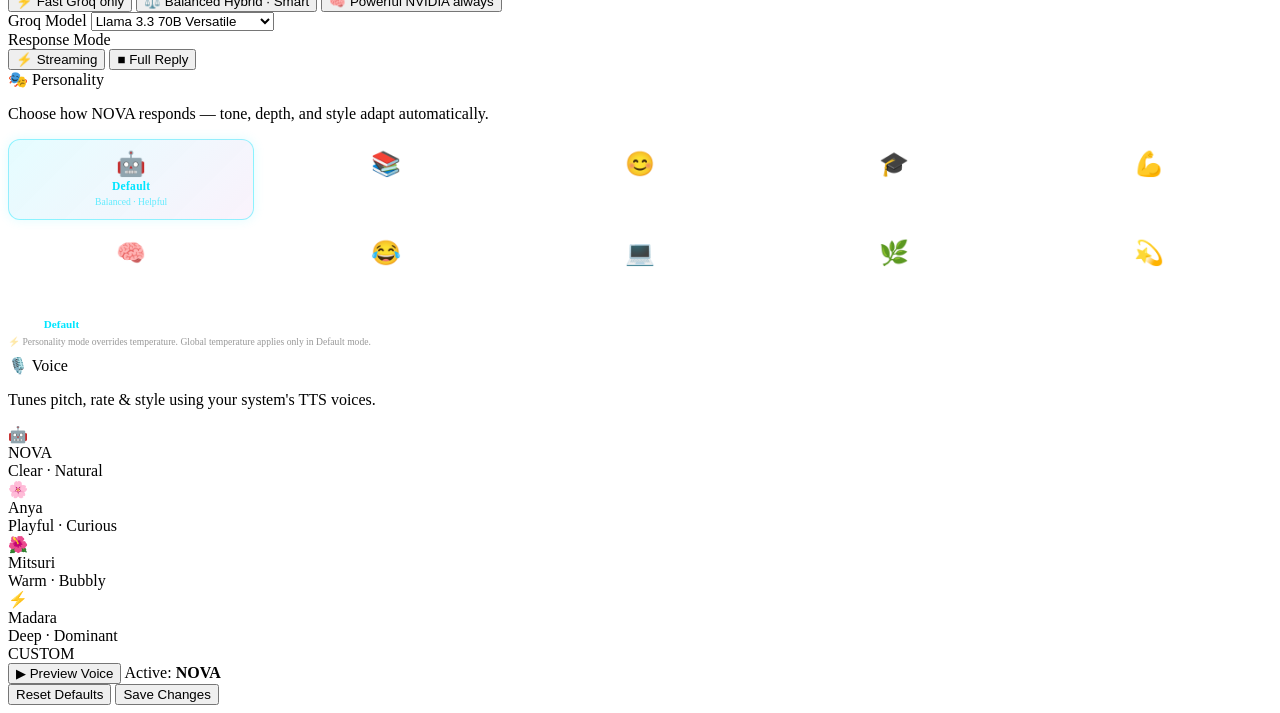
==== commit 1232d992: "Updated NOVA assistant features" ====
--- a/Frontend/index.html
+++ b/Frontend/index.html
@@ -16,7 +16,7 @@
         href="https://cdnjs.cloudflare.com/ajax/libs/highlight.js/11.9.0/styles/atom-one-dark.min.css">
     <script src="https://cdnjs.cloudflare.com/ajax/libs/highlight.js/11.9.0/highlight.min.js"></script>
     <script src="https://cdnjs.cloudflare.com/ajax/libs/three.js/r134/three.min.js"></script>
-    <link rel="stylesheet" href="/static/Style.css?v=20260319">
+    <link rel="stylesheet" href="/static/Style.css?v=20260422b">
     <style>
         /* ─── Auth: User chip in sidebar ─── */
         .gc-user-chip {
@@ -560,13 +560,7 @@
                         <span class="gc-voice-status voice-status">Tap mic to talk to Nova</span>
                     </div>
 
-                    <!-- Active document indicator bar (Phase 8) -->
-                    <div class="gc-active-doc-bar" id="active-doc-bar">
-                        <span class="gc-active-doc-bar-icon">📄</span>
-                        <span class="gc-active-doc-bar-label">Active Document:</span>
-                        <span class="gc-active-doc-bar-name" id="active-doc-name"></span>
-                        <button class="gc-active-doc-bar-clear" onclick="clearActiveDocument()" title="Remove document context">✕ Clear</button>
-                    </div>
+                    <!-- Active document bar removed — ChatGPT-style: no persistent indicator -->
 
                     <!-- PDF file indicator chip -->
                     <div class="gc-file-chip" id="pdf-file-chip">
@@ -1109,10 +1103,38 @@
                                     <div class="pers-name">Coach</div>
                                     <div class="pers-desc">Motivating · Action</div>
                                 </div>
+                                <div class="personality-card" id="pers-genius" onclick="setPersonality('genius')">
+                                    <div class="pers-emoji">🧠</div>
+                                    <div class="pers-name">Genius</div>
+                                    <div class="pers-desc">Witty · Confident</div>
+                                </div>
+                                <div class="personality-card" id="pers-funny" onclick="setPersonality('funny')">
+                                    <div class="pers-emoji">😂</div>
+                                    <div class="pers-name">Funny</div>
+                                    <div class="pers-desc">Playful · Humorous</div>
+                                </div>
+                                <div class="personality-card" id="pers-hacker" onclick="setPersonality('hacker')">
+                                    <div class="pers-emoji">💻</div>
+                                    <div class="pers-name">Hacker</div>
+                                    <div class="pers-desc">Direct · Solution-first</div>
+                                </div>
+                                <div class="personality-card" id="pers-calm" onclick="setPersonality('calm')">
+                                    <div class="pers-emoji">🌿</div>
+                                    <div class="pers-name">Calm</div>
+                                    <div class="pers-desc">Mindful · Peaceful</div>
+                                </div>
+                                <div class="personality-card" id="pers-romantic" onclick="setPersonality('romantic')">
+                                    <div class="pers-emoji">💫</div>
+                                    <div class="pers-name">Romantic</div>
+                                    <div class="pers-desc">Charming · Expressive</div>
+                                </div>
                             </div>
                             <div class="pers-active-row">
                                 <span class="pers-active-label">Active: <strong id="pers-active-name">Default</strong></span>
                             </div>
+                            <p class="settings-hint" style="margin-top:6px; font-size:0.6rem; opacity:0.4;">
+                                ⚡ Personality mode overrides temperature. Global temperature applies only in Default mode.
+                            </p>
                         </div>
                     </div>
                 </div>
@@ -1141,6 +1163,12 @@
                                     <div class="vp-emoji">🌺</div>
                                     <div class="vp-name">Mitsuri</div>
                                     <div class="vp-desc">Warm · Bubbly</div>
+                                </div>
+                                <div class="voice-preset-card vp-madara-card" id="vp-madara" onclick="selectVoicePreset('madara')">
+                                    <div class="vp-emoji">⚡</div>
+                                    <div class="vp-name">Madara</div>
+                                    <div class="vp-desc">Deep · Dominant</div>
+                                    <div class="vp-badge">CUSTOM</div>
                                 </div>
                             </div>
                             <div class="vp-preview-row">
@@ -1174,10 +1202,10 @@
     </div>
 
     <!-- Extracted modules (loaded before script.js so globals are available) -->
-    <script src="/static/modules/toast.js?v=20260410"></script>
-    <script src="/static/modules/markdown.js?v=20260410"></script>
-    <script src="/static/modules/chatbubbles.js?v=20260410"></script>
-    <script src="/static/script.js?v=20260410"></script>
+    <script src="/static/modules/toast.js?v=20260422c"></script>
+    <script src="/static/modules/markdown.js?v=20260422c"></script>
+    <script src="/static/modules/chatbubbles.js?v=20260422c"></script>
+    <script src="/static/script.js?v=20260422c"></script>
 </body>
 
 </html>
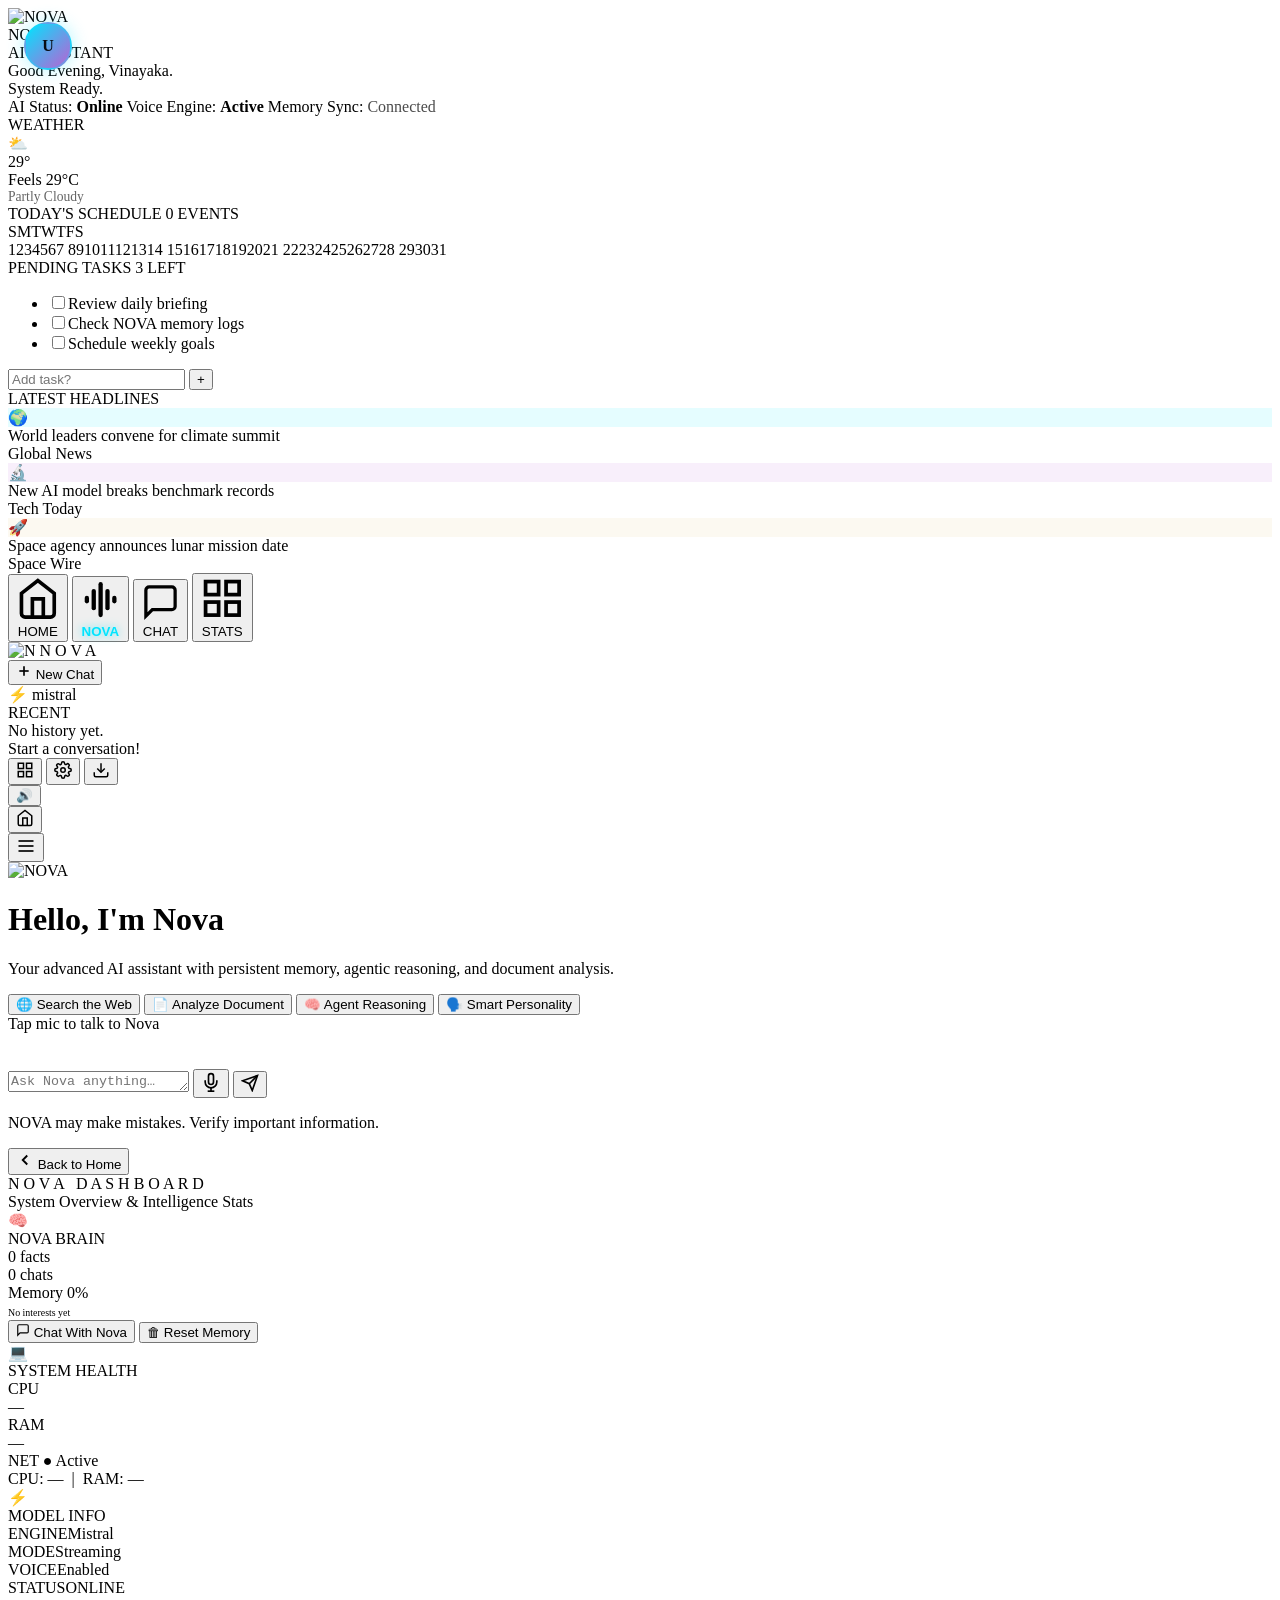
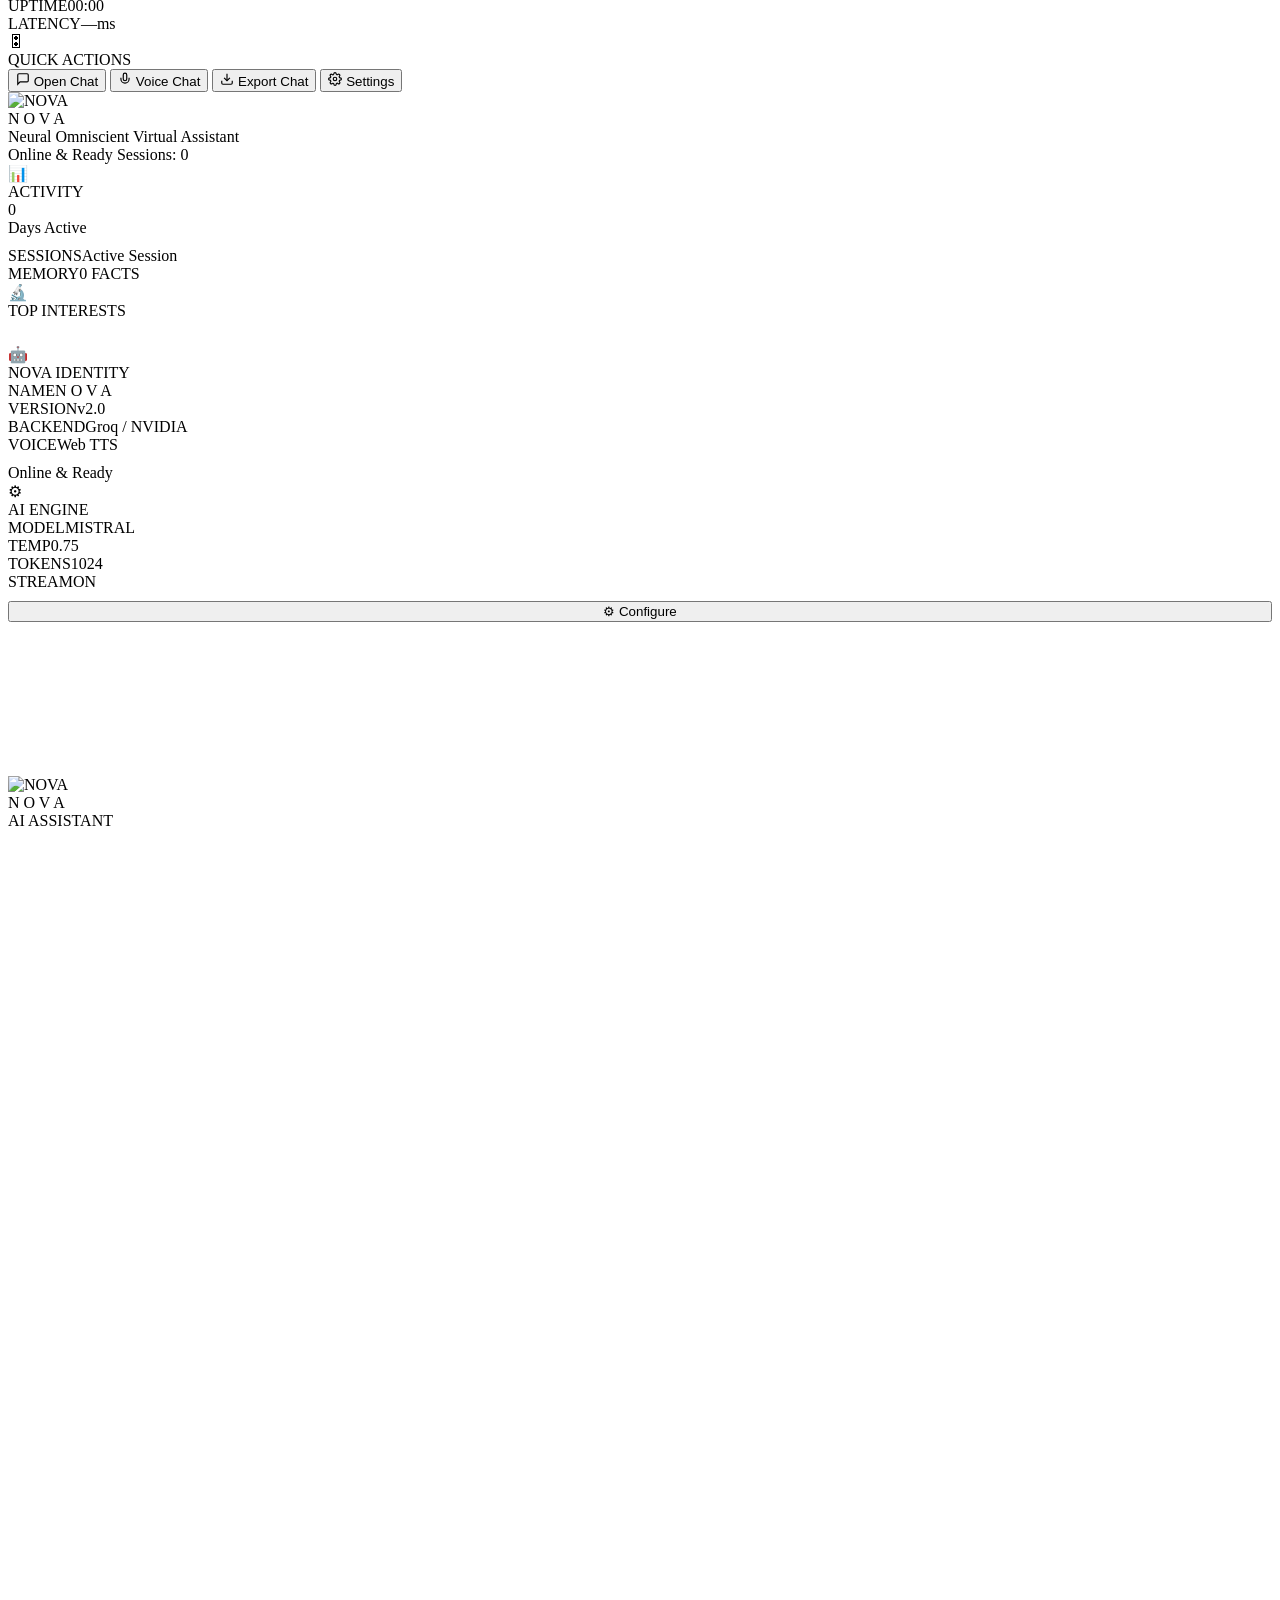
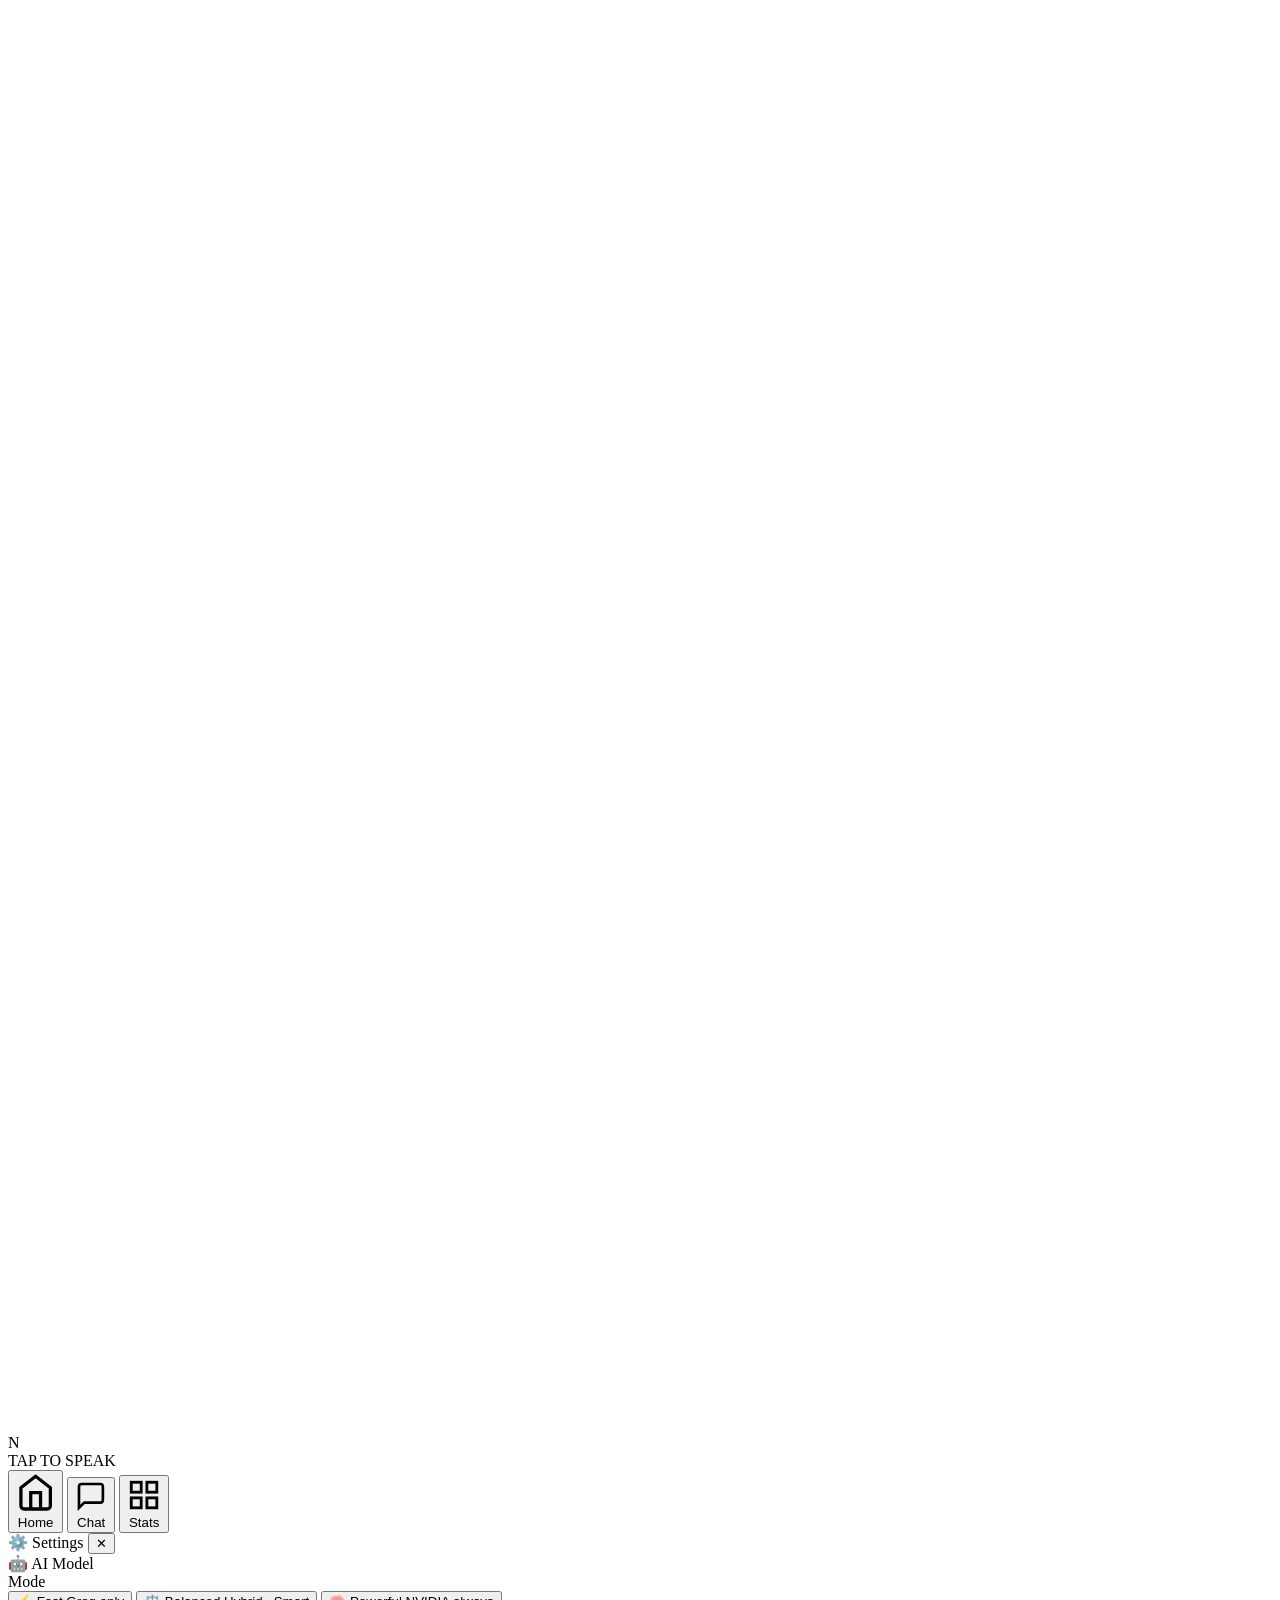
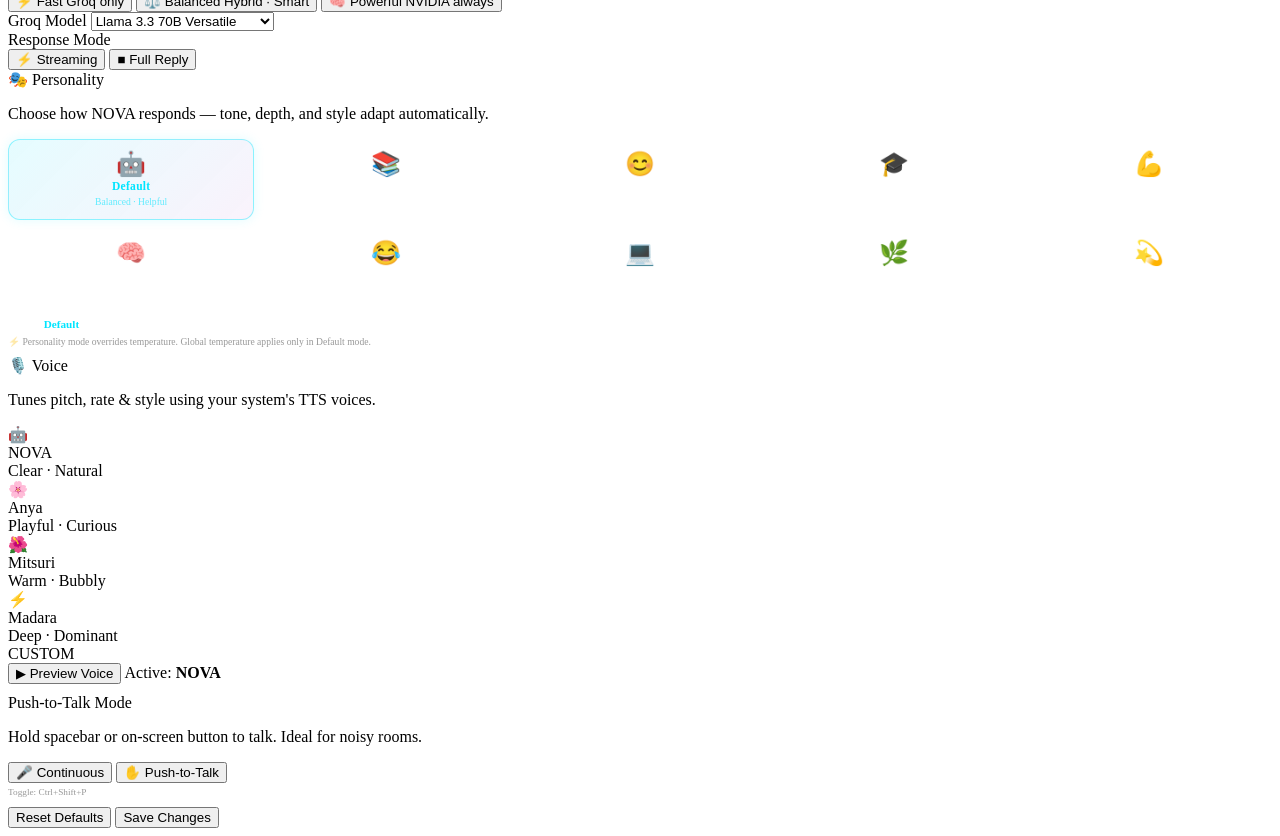
==== commit 13103c3d: "Voice Pro: 7 premium features + transcript correction + stability fixes New modules: - voice_pro_fea" ====
--- a/Frontend/index.html
+++ b/Frontend/index.html
@@ -1176,6 +1176,16 @@
                                 <span class="vp-active-label">Active: <strong id="vp-active-name">NOVA</strong></span>
                             </div>
                         </div>
+                        <!-- Push-to-Talk Toggle -->
+                        <div class="settings-group" style="margin-top:10px;">
+                            <label class="settings-label">Push-to-Talk Mode</label>
+                            <p class="settings-hint">Hold spacebar or on-screen button to talk. Ideal for noisy rooms.</p>
+                            <div class="settings-toggle-group">
+                                <button class="settings-toggle" id="ptt-toggle-off" onclick="if(window._novaPTT) { window._novaPTT.setEnabled(false); document.getElementById('ptt-toggle-off').classList.add('active'); document.getElementById('ptt-toggle-on').classList.remove('active'); }">🎤 Continuous</button>
+                                <button class="settings-toggle" id="ptt-toggle-on" onclick="if(window._novaPTT) { window._novaPTT.setEnabled(true); document.getElementById('ptt-toggle-on').classList.add('active'); document.getElementById('ptt-toggle-off').classList.remove('active'); }">✋ Push-to-Talk</button>
+                            </div>
+                            <p class="settings-hint" style="margin-top:4px; font-size:0.58rem; opacity:0.4;">Toggle: Ctrl+Shift+P</p>
+                        </div>
                     </div>
                 </div>
 
@@ -1202,10 +1212,24 @@
     </div>
 
     <!-- Extracted modules (loaded before script.js so globals are available) -->
-    <script src="/static/modules/toast.js?v=20260422c"></script>
-    <script src="/static/modules/markdown.js?v=20260422c"></script>
-    <script src="/static/modules/chatbubbles.js?v=20260422c"></script>
-    <script src="/static/script.js?v=20260422c"></script>
+    <script src="/static/modules/toast.js?v=20260510"></script>
+    <script src="/static/modules/markdown.js?v=20260510"></script>
+    <script src="/static/modules/chatbubbles.js?v=20260510"></script>
+    <!-- Phase 15: Voice optimization modules -->
+    <script src="/static/modules/mic_preprocessor.js?v=20260521"></script>
+    <script src="/static/modules/stream_audio_guard.js?v=20260521"></script>
+    <!-- Final Polish: Voice reliability & debugging modules -->
+    <script src="/static/modules/speech_activity_threshold.js?v=20260521"></script>
+    <script src="/static/modules/device_change_handler.js?v=20260521"></script>
+    <script src="/static/modules/transcript_debug_overlay.js?v=20260521"></script>
+    <script src="/static/modules/optional_push_to_talk.js?v=20260521"></script>
+    <script src="/static/modules/transcript_corrector.js?v=20260521"></script>
+    <script src="/static/modules/voice_pro_features.js?v=20260521"></script>
+    <!-- Phase 14: Frontend stability modules -->
+    <script src="/static/modules/stream_guard.js?v=20260510"></script>
+    <script src="/static/modules/reconnect_handler.js?v=20260510"></script>
+    <script src="/static/modules/stream_error_handler.js?v=20260510"></script>
+    <script src="/static/script.js?v=20260510"></script>
 </body>
 
 </html>
